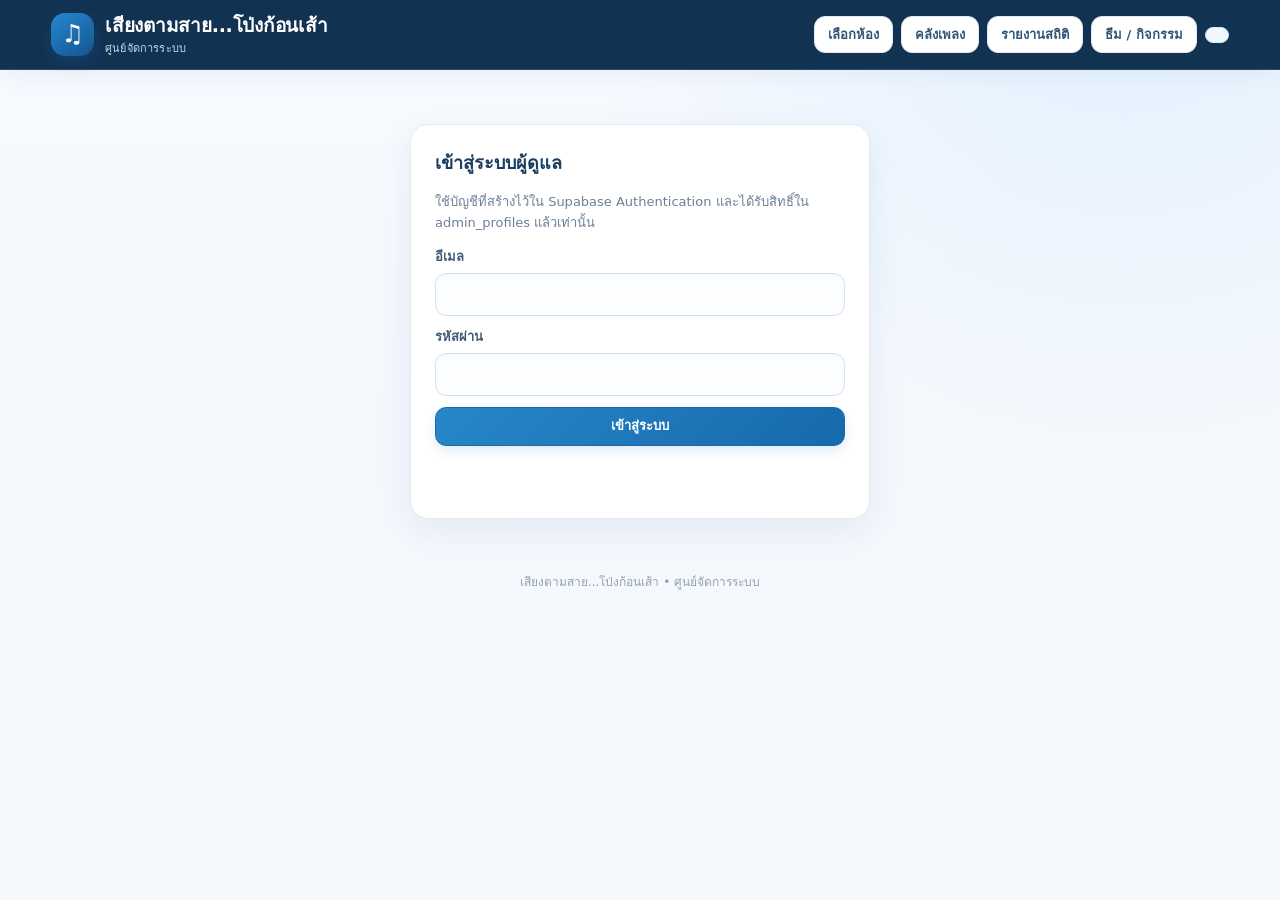
==== admin.html @ f7f3b95b "Add files via upload" ====
<!doctype html>
<html lang="th">
<head>
  <meta charset="utf-8">
  <meta name="viewport" content="width=device-width, initial-scale=1">
  <meta name="referrer" content="strict-origin-when-cross-origin">
  <title>เสียงตามสาย...โป่งก้อนเส้า | ผู้ดูแลระบบ</title>
  <style>
    :root{color-scheme:light;font-family:system-ui,-apple-system,"Segoe UI",sans-serif;background:#f3f6fb;color:#182437}
    *{box-sizing:border-box}body{margin:0;background:#f3f6fb}header{background:#12243b;color:#fff;padding:18px max(4vw,18px);display:flex;justify-content:space-between;align-items:center;gap:12px;flex-wrap:wrap}h1{font-size:23px;margin:0}main{width:min(1180px,94vw);margin:24px auto 60px}.panel{background:white;border:1px solid #e0e7f0;border-radius:14px;padding:20px;margin:0 0 18px;box-shadow:0 6px 20px #1b31500b}.panel h2{margin:0 0 16px;font-size:19px}.muted{color:#68788e;font-size:13px}.status{min-height:24px;color:#1e598d}.grid{display:grid;grid-template-columns:repeat(4,minmax(0,1fr));gap:12px}.stat{background:#f5f8fc;border:1px solid #e5ebf3;border-radius:12px;padding:15px}.stat span{display:block;color:#66768b;font-size:13px}.stat strong{display:block;font-size:27px;margin-top:4px;font-variant-numeric:tabular-nums}.two{display:grid;grid-template-columns:1fr 1fr;gap:18px}.field{display:block;margin:12px 0;color:#46566b;font-size:14px}.field input[type=email],.field input[type=password],.field input[type=number],.field input[type=text]{display:block;width:100%;margin-top:6px;padding:11px 12px;border:1px solid #ccd6e3;border-radius:8px;font:inherit;color:#182437;background:white}.checks{display:grid;grid-template-columns:1fr 1fr;gap:12px}.check{display:flex;gap:9px;align-items:center;padding:11px;background:#f7f9fc;border-radius:8px;font-size:14px}.check input{width:17px;height:17px}.actions{display:flex;gap:8px;flex-wrap:wrap;margin-top:14px}button{border:0;border-radius:8px;padding:10px 14px;font:600 14px system-ui;cursor:pointer;background:#1d568d;color:white}button.secondary{background:#e8eef6;color:#27425f}button.danger{background:#a93442;color:white}button:disabled{opacity:.5;cursor:not-allowed}.list{display:grid;gap:9px}.item{display:flex;align-items:center;justify-content:space-between;gap:12px;padding:12px;border:1px solid #e6ebf2;border-radius:10px}.item-main{min-width:0;flex:1}.item-title{font-weight:650;overflow-wrap:anywhere}.item-meta{font-size:12px;color:#718198;margin-top:3px;overflow-wrap:anywhere}.tag{display:inline-block;padding:3px 8px;border-radius:20px;background:#eaf1f9;color:#315a84;font-size:11px;margin-right:5px}.empty{padding:18px;text-align:center;color:#718198;border:1px dashed #d4deea;border-radius:10px}.scroll{max-height:430px;overflow:auto}.table{width:100%;border-collapse:collapse;font-size:13px}.table th,.table td{text-align:left;border-bottom:1px solid #edf0f4;padding:9px 8px;vertical-align:top}.table th{color:#64758b;background:#f8fafc;position:sticky;top:0}.hidden{display:none!important}.error{color:#b42332}.success{color:#157347}.login{max-width:440px;margin:8vh auto}.section-head{display:flex;justify-content:space-between;align-items:center;gap:12px;flex-wrap:wrap}.small-btn{padding:7px 10px;font-size:12px}.footer{color:#8390a2;text-align:center;font-size:12px;margin:26px 0}
    @media(max-width:780px){.grid{grid-template-columns:repeat(2,minmax(0,1fr))}.two{grid-template-columns:1fr}.checks{grid-template-columns:1fr}.panel{padding:15px}.item{align-items:flex-start}}
  </style>
  <link rel="stylesheet" href="assets/modern-blue.css">
</head>
<body>
    <header class="site-header">
    <a class="brand-lockup" href="./index.html?room=one" aria-label="เสียงตามสาย โป่งก้อนเส้า">
      <span class="brand-mark" aria-hidden="true">♫</span>
      <span class="brand-copy"><strong>เสียงตามสาย...โป่งก้อนเส้า</strong><small>ศูนย์จัดการระบบ</small></span>
    </a>
    <nav class="header-nav" aria-label="เมนูผู้ดูแล">
      <a href="./rooms.html" class="nav-link">เลือกห้อง</a>
      <a href="./library.html?room=one" class="nav-link">คลังเพลง</a>
      <a href="./analytics.html?room=one" class="nav-link">รายงานสถิติ</a>
      <a href="#appearance-panel" class="nav-link">ธีม / กิจกรรม</a>
      <span id="role-label" class="connection-pill"></span>
      <button id="refresh-btn" class="secondary hidden">รีเฟรชข้อมูล</button>
      <button id="logout-btn" class="secondary hidden">ออกจากระบบ</button>
    </nav>
  </header>
  <main class="page-main">
    <section id="login-panel" class="panel login">
      <h2>เข้าสู่ระบบผู้ดูแล</h2>
      <p class="muted">ใช้บัญชีที่สร้างไว้ใน Supabase Authentication และได้รับสิทธิ์ใน admin_profiles แล้วเท่านั้น</p>
      <form id="login-form">
        <label class="field">อีเมล<input id="email" type="email" autocomplete="username" required></label>
        <label class="field">รหัสผ่าน<input id="password" type="password" autocomplete="current-password" required></label>
        <button id="login-btn" type="submit" style="width:100%">เข้าสู่ระบบ</button>
      </form>
      <p id="login-status" class="status" role="status"></p>
    </section>

    <section id="admin-panel" class="hidden">
      <section class="panel">
        <div class="section-head"><h2>ภาพรวม</h2><span id="player-state" class="tag">กำลังอ่านสถานะ Player…</span></div>
        <div class="grid" id="stats-grid">
          <div class="stat"><span>เพลงรอเล่น</span><strong id="stat-waiting">—</strong></div>
          <div class="stat"><span>กำลังเล่น</span><strong id="stat-playing">—</strong></div>
          <div class="stat"><span>เล่นแล้ว</span><strong id="stat-played">—</strong></div>
          <div class="stat"><span>Session ที่ยังใช้งาน</span><strong id="stat-sessions">—</strong></div>
          <div class="stat"><span>เพิ่มเพลงวันนี้</span><strong id="stat-today">—</strong></div>
          <div class="stat"><span>ข้ามเพลง</span><strong id="stat-skipped">—</strong></div>
          <div class="stat"><span>นำออกจากคิว</span><strong id="stat-removed">—</strong></div>
          <div class="stat"><span>เล่นไม่สำเร็จ</span><strong id="stat-errors">—</strong></div>
        </div>
      </section>

      <section class="panel" id="rooms-panel">
        <div class="section-head"><div><h2 style="margin-bottom:4px">จัดการหลายห้องเพลง</h2><p class="muted" style="margin:0">เลือกห้องที่ต้องการจัดการ หรือสร้างห้องใหม่ ห้องหลัก one จะคงไว้เพื่อรองรับระบบเดิม</p></div><span class="tag" id="current-room-label">ห้อง: one</span></div>
        <div class="two" style="margin-top:14px">
          <div>
            <label class="field">เลือกห้องที่ต้องการจัดการ<select id="active-room-select" style="display:block;width:100%;margin-top:6px;padding:11px;border:1px solid #ccd6e3;border-radius:8px;background:#fff;font:inherit;color:#182437"></select></label>
            <button type="button" class="secondary" id="open-room-btn">เปิดหน้าจัดการห้องนี้</button>
          </div>
          <form id="room-create-form">
            <label class="field">ชื่อห้องเพลง<input id="new-room-name" type="text" maxlength="80" required placeholder="เช่น ห้องเพลงงานกีฬาสี"></label>
            <label class="field">Room Slug (อังกฤษ ตัวเลข และ -)<input id="new-room-slug" type="text" maxlength="40" pattern="[a-z0-9][a-z0-9-]{1,38}[a-z0-9]" required placeholder="เช่น sports-day"></label>
            <button id="create-room-btn" type="submit">สร้างห้องเพลง</button>
            <p class="muted">Room Slug ใช้ใน URL และควรไม่ซ้ำกัน สร้างได้สูงสุด 50 ห้อง</p>
          </form>
        </div>
        <h3 style="font-size:15px;margin:18px 0 8px">รายการห้องเพลง</h3>
        <div id="rooms-list" class="list"><div class="empty">กำลังโหลดรายการห้อง…</div></div>
      </section>

      <section class="panel">
        <h2>ตั้งค่ารหัสผ่านผู้ดูแล</h2>
        <form id="password-form" class="two">
          <label class="field">รหัสผ่านใหม่ (อย่างน้อย 8 ตัวอักษร)<input id="new-password" type="password" minlength="8" autocomplete="new-password" required></label>
          <label class="field">ยืนยันรหัสผ่านใหม่<input id="confirm-password" type="password" minlength="8" autocomplete="new-password" required></label>
          <div><button type="submit" id="password-btn">บันทึกรหัสผ่าน</button><p id="password-status" class="status" role="status"></p></div>
        </form>
      </section>

      <section class="panel" id="settings-panel">
        <h2>ตั้งค่าห้องเพลง</h2>
        <form id="settings-form">
          <div class="two">
            <label class="field">จำนวนเพลงรอเล่นสูงสุด (5–500)<input id="max-queue" type="number" min="5" max="500" required></label>
            <label class="field">จำนวนเพลงต่อ Session (1–20)<input id="max-per-user" type="number" min="1" max="20" required></label>
          </div>
          <div class="checks">
            <label class="check"><input id="accept-requests" type="checkbox"> เปิดรับคำขอเพลง</label>
            <label class="check"><input id="vote-enabled" type="checkbox"> เปิดให้โหวตเพลง</label>
            <label class="check"><input id="allow-unvote" type="checkbox"> อนุญาตให้ยกเลิกโหวต</label>
          </div>
          <div class="actions"><button type="submit" id="save-settings">บันทึกการตั้งค่า</button></div>
        </form>
        <p class="muted">การปิดรับคำขอจะป้องกันทั้ง Session ใหม่และการเพิ่มเพลงจาก Session เดิม ส่วนการปิดโหวตจะป้องกันการโหวตและการยกเลิกโหวต</p>
      </section>

      <section class="panel" id="appearance-panel">
        <h2>รูปแบบห้องเพลงและกิจกรรม</h2>
        <p class="muted">เลือกธีมและรูปแบบกิจกรรม พร้อมตั้งชื่อกิจกรรมและข้อความต้อนรับที่จะแสดงบนหน้าห้องเพลง คลังเพลง และ Player</p>
        <form id="appearance-form">
          <div class="two">
            <label class="field">รูปแบบกิจกรรม
              <select id="appearance-mode">
                <option value="STANDARD">ห้องเพลงทั่วไป</option>
                <option value="SCHOOL">กิจกรรมโรงเรียน</option>
                <option value="PARTY">งานเลี้ยง / ปาร์ตี้</option>
                <option value="CELEBRATION">งานเฉลิมฉลอง</option>
              </select>
            </label>
            <label class="field">ธีมสี
              <select id="appearance-theme">
                <option value="BLUE">น้ำเงินคลาสสิก</option>
                <option value="VIOLET">ม่วง</option>
                <option value="ROSE">ชมพู</option>
                <option value="GREEN">เขียว</option>
              </select>
            </label>
          </div>
          <label class="field">ชื่อกิจกรรม (ไม่บังคับ)<input id="event-name" type="text" maxlength="60" placeholder="เช่น งานเลี้ยงปีใหม่ 2569"></label>
          <label class="field">หัวข้อข้อความต้อนรับ<input id="welcome-title" type="text" maxlength="60" placeholder="เช่น ยินดีต้อนรับสู่ห้องเพลง"></label>
          <label class="field">ข้อความต้อนรับ / ประกาศ<textarea id="welcome-message" maxlength="180" rows="3" style="display:block;width:100%;margin-top:6px;padding:11px 12px;border:1px solid #ccd6e3;border-radius:8px;font:inherit;color:#182437;background:white;resize:vertical" placeholder="พิมพ์ข้อความที่ต้องการให้ทุกคนเห็น (ไม่เกิน 180 ตัวอักษร)"></textarea></label>
          <div class="checks">
            <label class="check"><input id="appearance-enabled" type="checkbox"> เปิดใช้ธีมกิจกรรม</label>
            <label class="check"><input id="banner-enabled" type="checkbox"> แสดงแถบข้อความต้อนรับ</label>
          </div>
          <div class="actions"><button type="submit" id="save-appearance">บันทึกรูปแบบห้องเพลง</button></div>
        </form>
        <p class="muted">การเปลี่ยนแปลงจะมีผลกับหน้าสาธารณะหลังรีเฟรชหน้าเว็บ ไม่มีการเปลี่ยนคิวเพลงหรือสถานะ Player</p>
      </section>

      <section class="panel">
        <div class="section-head"><h2>จัดการคิวเพลง</h2><button id="clear-queue" class="danger small-btn">นำเพลงรอทั้งหมดออก</button></div>
        <div id="queue-list" class="list"><div class="empty">กำลังโหลดคิว…</div></div>
      </section>

      <section class="panel hidden" id="room-playlist-panel">
        <h2>จัดการเพลงประจำห้อง</h2>
        <p class="muted">เพิ่มเพลงจาก YouTube URL หรือ Video ID เพลงในรายการนี้จะแสดงให้ผู้ใช้ทุกคนเห็นในหน้าคลังเพลง แต่จะไม่ถูกเพิ่มเข้าคิวหรือเล่นเองอัตโนมัติ</p>
        <form id="room-playlist-form" class="two">
          <label class="field">YouTube URL หรือ Video ID<input id="room-video-input" type="text" maxlength="300" placeholder="https://www.youtube.com/watch?v=xxxxxxxxxxx หรือ Video ID" required></label>
          <div style="align-self:end;margin-bottom:12px"><button id="room-playlist-add" type="submit">เพิ่มเพลงประจำห้อง</button></div>
        </form>
        <div id="room-playlist-list" class="list"><div class="empty">กำลังโหลดรายการ…</div></div>
      </section>

      <div class="two">
        <section class="panel" id="sessions-panel">
          <h2>Session ผู้ใช้งานล่าสุด</h2>
          <div id="sessions-list" class="list scroll"><div class="empty">กำลังโหลด…</div></div>
        </section>
        <section class="panel">
          <h2>ประวัติการเล่นล่าสุด</h2>
          <div id="history-list" class="list scroll"><div class="empty">กำลังโหลด…</div></div>
        </section>
      </div>
      <section class="panel" id="logs-panel">
        <h2>บันทึกการจัดการระบบ</h2>
        <div id="logs-list" class="list scroll"><div class="empty">กำลังโหลด…</div></div>
      </section>
      <p id="admin-status" class="status" role="status"></p>
    </section>
    <p class="footer">เสียงตามสาย...โป่งก้อนเส้า • ศูนย์จัดการระบบ</p>
  </main>

  <script type="module">
    import { createClient } from "https://esm.sh/@supabase/supabase-js@2";
    import { SUPABASE_URL, SUPABASE_PUBLISHABLE_KEY } from "./assets/config.js";

    const $ = (id) => document.getElementById(id);
    const ROOM_SLUG = (new URLSearchParams(location.search).get("room") || "one").trim().toLowerCase();
    const ready = SUPABASE_URL.startsWith("https://") && !SUPABASE_URL.includes("YOUR_PROJECT_REF") && SUPABASE_PUBLISHABLE_KEY.startsWith("sb_publishable_");
    const client = ready ? createClient(SUPABASE_URL, SUPABASE_PUBLISHABLE_KEY) : null;
    let currentRole = "";

    const esc = (value) => String(value ?? "").replace(/[&<>"']/g, ch => ({"&":"&amp;","<":"&lt;",">":"&gt;",'"':"&quot;","'":"&#39;"}[ch]));
    const dateText = (value) => value ? new Date(value).toLocaleString("th-TH", { dateStyle:"medium", timeStyle:"short" }) : "—";
    const say = (message, ok = false) => { $("admin-status").textContent = message || ""; $("admin-status").className = `status ${ok ? "success" : ""}`; };

    async function api(action, data = {}) {
      const { data: { session } } = await client.auth.getSession();
      if (!session?.access_token) throw new Error("เซสชันหมดอายุ กรุณาเข้าสู่ระบบใหม่");
      const response = await fetch(`${SUPABASE_URL}/functions/v1/music-api`, {
        method: "POST",
        headers: {
          "Content-Type": "application/json",
          "apikey": SUPABASE_PUBLISHABLE_KEY,
          "Authorization": `Bearer ${session.access_token}`,
        },
        body: JSON.stringify({ action, room_slug: ROOM_SLUG, ...data }),
      });
      const result = await response.json();
      if (!response.ok || !result.ok) throw new Error(result.error || `HTTP ${response.status}`);
      return result;
    }

    function showAdmin(role) {
      currentRole = role;
      $("login-panel").classList.add("hidden");
      $("admin-panel").classList.remove("hidden");
      $("logout-btn").classList.remove("hidden");
      $("refresh-btn").classList.remove("hidden");
      $("role-label").textContent = role === "ADMIN" ? "สิทธิ์ ADMIN" : "สิทธิ์ MODERATOR";
      for (const id of ["settings-panel", "sessions-panel", "logs-panel", "room-playlist-panel", "appearance-panel"]) {
        $(id).classList.toggle("hidden", role !== "ADMIN");
      }
    }

    function pageUrl(file, slug = ROOM_SLUG) { return `./${file}?room=${encodeURIComponent(slug)}`; }

    async function loadRooms() {
      const result = await api("adminListRooms");
      const select = $("active-room-select");
      select.replaceChildren();
      const list = $("rooms-list"); list.replaceChildren();
      for (const room of result.rooms || []) {
        const option = document.createElement("option"); option.value = room.slug;
        option.textContent = `${room.name} (${room.slug})${room.enabled ? "" : " — ปิดใช้งาน"}`;
        select.append(option);

        const row = document.createElement("div"); row.className = "item";
        const main = document.createElement("div"); main.className = "item-main";
        const title = document.createElement("div"); title.className = "item-title"; title.textContent = room.name;
        const meta = document.createElement("div"); meta.className = "item-meta"; meta.textContent = `/${room.slug} · ${room.enabled ? "เปิดใช้งาน" : "ปิดใช้งาน"}`;
        main.append(title, meta);
        const controls = document.createElement("div"); controls.className = "actions";
        const open = document.createElement("button"); open.className = "secondary small-btn"; open.textContent = "จัดการห้อง";
        open.addEventListener("click", () => location.href = pageUrl("admin.html", room.slug));
        controls.append(open);
        if (currentRole === "ADMIN" && room.slug !== "one") {
          const toggle = document.createElement("button"); toggle.className = room.enabled ? "danger small-btn" : "small-btn";
          toggle.textContent = room.enabled ? "ปิดห้อง" : "เปิดห้อง";
          toggle.addEventListener("click", async () => {
            toggle.disabled = true;
            try {
              await api("adminUpdateRoom", { room_id: room.id, enabled: !room.enabled });
              await loadRooms(); say(`ปรับสถานะห้อง ${room.name} แล้ว`, true);
            } catch (error) { say(error.message); toggle.disabled = false; }
          });
          controls.append(toggle);
        }
        row.append(main, controls); list.append(row);
      }
      select.value = ROOM_SLUG;
      if (!result.rooms?.length) list.innerHTML = '<div class="empty">ยังไม่มีห้องเพลง</div>';
      $("current-room-label").textContent = `กำลังจัดการ: ${result.rooms?.find(r => r.slug === ROOM_SLUG)?.name || ROOM_SLUG}`;
      $("room-create-form").classList.toggle("hidden", currentRole !== "ADMIN");
    }

    $("open-room-btn").addEventListener("click", () => {
      location.href = pageUrl("admin.html", $("active-room-select").value || "one");
    });
    $("room-create-form").addEventListener("submit", async (event) => {
      event.preventDefault();
      const button = $("create-room-btn"); button.disabled = true;
      try {
        const result = await api("adminCreateRoom", { name: $("new-room-name").value.trim(), slug: $("new-room-slug").value.trim().toLowerCase() });
        say(`สร้างห้อง ${result.room.name} สำเร็จ กำลังเปิดห้องใหม่…`, true);
        location.href = pageUrl("admin.html", result.room.slug);
      } catch (error) { say(error.message); button.disabled = false; }
    });

    async function loadAll() {
      say("กำลังโหลดข้อมูลผู้ดูแล…");
      try {
        const [overview, queue, history] = await Promise.all([
          api("adminOverview"), api("adminGetQueue"), api("adminGetHistory"),
        ]);
        showAdmin(overview.role);
        await loadRooms();
        const s = overview.stats;
        $("stat-waiting").textContent = s.waiting;
        $("stat-playing").textContent = s.playing;
        $("stat-played").textContent = s.played;
        $("stat-sessions").textContent = s.active_sessions;
        $("stat-today").textContent = s.today;
        $("stat-skipped").textContent = s.skipped;
        $("stat-removed").textContent = s.removed;
        $("stat-errors").textContent = s.errors;
        $("player-state").textContent = `Player: ${overview.player?.status || "ไม่ทราบสถานะ"}`;
        renderSettings(overview.settings || {});
        renderAppearance(overview.settings?.room_appearance || {});
        renderQueue(queue.songs || []);
        renderHistory(history.history || []);
        if (overview.role === "ADMIN") {
          const [sessions, logs] = await Promise.all([api("adminGetSessions"), api("adminGetLogs")]);
          renderSessions(sessions.sessions || []);
          renderLogs(logs.logs || []);
          await loadRoomPlaylist();
        }
        say(`อัปเดตข้อมูลแล้ว • ${dateText(new Date().toISOString())}`, true);
      } catch (error) {
        say(error.message);
        if (String(error.message).includes("ไม่มีสิทธิ์") || String(error.message).includes("เซสชันผู้ดูแล")) {
          $("login-status").textContent = error.message;
          $("login-status").className = "status error";
          $("admin-panel").classList.add("hidden");
          $("login-panel").classList.remove("hidden");
        }
      }
    }

    async function loadRoomPlaylist() {
      const result = await api("adminGetRoomPlaylist");
      const root = $("room-playlist-list"); root.replaceChildren();
      if (!(result.songs || []).length) {
        const empty = document.createElement("div"); empty.className = "empty"; empty.textContent = "ยังไม่มีเพลงประจำห้อง"; root.append(empty); return;
      }
      for (const song of result.songs) {
        const row = document.createElement("div"); row.className = "item";
        const main = document.createElement("div"); main.className = "item-main";
        const title = document.createElement("div"); title.className = "item-title"; title.textContent = song.title;
        const meta = document.createElement("div"); meta.className = "item-meta"; meta.textContent = `${song.channel_title || ""} • ${song.video_id}`;
        main.append(title, meta);
        const button = document.createElement("button"); button.className = "danger small-btn"; button.textContent = "นำออก"; button.dataset.removeRoomTrack = song.id;
        row.append(main, button); root.append(row);
      }
    }

    function renderSettings(s) {
      $("max-queue").value = Number(s.max_queue ?? 100);
      $("max-per-user").value = Number(s.max_song_per_user ?? 5);
      $("accept-requests").checked = s.accept_requests !== false;
      $("vote-enabled").checked = s.vote_enabled !== false;
      $("allow-unvote").checked = s.allow_unvote !== false;
    }

    function renderAppearance(a) {
      $("appearance-mode").value = ["STANDARD", "SCHOOL", "PARTY", "CELEBRATION"].includes(a.mode) ? a.mode : "STANDARD";
      $("appearance-theme").value = ["BLUE", "VIOLET", "ROSE", "GREEN"].includes(a.theme) ? a.theme : "BLUE";
      $("event-name").value = a.event_name || "";
      $("welcome-title").value = a.welcome_title || "";
      $("welcome-message").value = a.welcome_message || "";
      $("appearance-enabled").checked = a.enabled !== false;
      $("banner-enabled").checked = a.show_banner !== false;
    }

    function renderQueue(songs) {
      const root = $("queue-list"); root.replaceChildren();
      if (!songs.length) { root.innerHTML = '<div class="empty">ไม่มีเพลงที่กำลังเล่นหรือรอเล่น</div>'; return; }
      for (const song of songs) {
        const row = document.createElement("div"); row.className = "item";
        const status = song.status === "PLAYING" ? "กำลังเล่น" : "รอเล่น";
        row.innerHTML = `<div class="item-main"><div class="item-title">${esc(song.title)}</div><div class="item-meta"><span class="tag">${status}</span> ${song.vote_count} คะแนน • ผู้ส่ง ${esc(song.submitted_by)} • ${dateText(song.submitted_at)}${song.recipient ? ` • ถึง ${esc(song.recipient)}` : ""}${song.message ? `<br>${esc(song.message)}` : ""}</div></div>`;
        if (song.status === "WAITING") {
          const btn = document.createElement("button"); btn.className = "danger small-btn"; btn.textContent = "นำออก"; btn.dataset.removeSong = song.id;
          row.append(btn);
        }
        root.append(row);
      }
    }

    function renderSessions(sessions) {
      const root = $("sessions-list"); root.replaceChildren();
      if (!sessions.length) { root.innerHTML = '<div class="empty">ไม่มี Session</div>'; return; }
      for (const session of sessions) {
        const active = !session.revoked_at && new Date(session.expires_at).getTime() > Date.now();
        const row = document.createElement("div"); row.className = "item";
        row.innerHTML = `<div class="item-main"><div class="item-title">${esc(session.display_name)} <span class="tag">${active ? "ใช้งานได้" : "หมดอายุ/ถูกเพิกถอน"}</span></div><div class="item-meta">เริ่ม ${dateText(session.created_at)} • ใช้ล่าสุด ${dateText(session.last_seen_at)}</div></div>`;
        if (active) { const btn = document.createElement("button"); btn.className = "danger small-btn"; btn.textContent = "เพิกถอน"; btn.dataset.revokeSession = session.id; row.append(btn); }
        root.append(row);
      }
    }

    function renderHistory(history) {
      const root = $("history-list"); root.replaceChildren();
      if (!history.length) { root.innerHTML = '<div class="empty">ยังไม่มีประวัติการเล่น</div>'; return; }
      for (const entry of history) {
        const song = entry.songs || {};
        const row = document.createElement("div"); row.className = "item";
        row.innerHTML = `<div class="item-main"><div class="item-title">${esc(song.title || "ไม่พบชื่อเพลง")}</div><div class="item-meta">${esc(song.submitted_by || "-")} • ${entry.final_vote_count} คะแนน • ${esc(entry.end_reason || "-")}<br>${dateText(entry.played_at)}</div></div>`;
        root.append(row);
      }
    }

    function renderLogs(logs) {
      const root = $("logs-list"); root.replaceChildren();
      if (!logs.length) { root.innerHTML = '<div class="empty">ยังไม่มีบันทึกการจัดการ</div>'; return; }
      for (const log of logs) {
        const row = document.createElement("div"); row.className = "item";
        row.innerHTML = `<div class="item-main"><div class="item-title">${esc(log.action)}</div><div class="item-meta">${esc(log.actor_type)} • ${dateText(log.created_at)} • ${esc(log.reference_id || "-")}</div></div>`;
        root.append(row);
      }
    }

    $("login-form").addEventListener("submit", async (event) => {
      event.preventDefault();
      const button = $("login-btn"); button.disabled = true;
      $("login-status").textContent = "กำลังเข้าสู่ระบบ…";
      try {
        const { error } = await client.auth.signInWithPassword({ email: $("email").value.trim(), password: $("password").value });
        if (error) throw error;
        await loadAll();
      } catch (error) {
        $("login-status").textContent = error.message;
        $("login-status").className = "status error";
      } finally { button.disabled = false; }
    });

    $("settings-form").addEventListener("submit", async (event) => {
      event.preventDefault();
      const button = $("save-settings"); button.disabled = true;
      try {
        await api("adminSaveSettings", { settings: {
          max_queue: Number($("max-queue").value), max_song_per_user: Number($("max-per-user").value),
          accept_requests: $("accept-requests").checked, vote_enabled: $("vote-enabled").checked,
          allow_unvote: $("allow-unvote").checked,
        }});
        say("บันทึกการตั้งค่าเรียบร้อย", true);
        await loadAll();
      } catch (error) { say(error.message); }
      finally { button.disabled = false; }
    });

    $("appearance-form").addEventListener("submit", async (event) => {
      event.preventDefault();
      const button = $("save-appearance"); button.disabled = true;
      try {
        const result = await api("adminSaveAppearance", { appearance: {
          enabled: $("appearance-enabled").checked,
          show_banner: $("banner-enabled").checked,
          mode: $("appearance-mode").value,
          theme: $("appearance-theme").value,
          event_name: $("event-name").value,
          welcome_title: $("welcome-title").value,
          welcome_message: $("welcome-message").value,
        }});
        renderAppearance(result.appearance || {});
        say("บันทึกรูปแบบห้องเพลงเรียบร้อย", true);
        if (typeof window.refreshRoomTheme === "function") await window.refreshRoomTheme();
      } catch (error) { say(error.message); }
      finally { button.disabled = false; }
    });

    $("password-form").addEventListener("submit", async (event) => {
      event.preventDefault();
      const password = $("new-password").value;
      if (password.length < 8 || password !== $("confirm-password").value) {
        $("password-status").textContent = password.length < 8 ? "รหัสผ่านต้องมีอย่างน้อย 8 ตัวอักษร" : "รหัสผ่านทั้งสองช่องไม่ตรงกัน";
        $("password-status").className = "status error";
        return;
      }
      const button = $("password-btn"); button.disabled = true;
      try {
        const { error } = await client.auth.updateUser({ password });
        if (error) throw error;
        $("password-form").reset();
        $("password-status").textContent = "เปลี่ยนรหัสผ่านเรียบร้อย";
        $("password-status").className = "status success";
      } catch (error) {
        $("password-status").textContent = error.message;
        $("password-status").className = "status error";
      } finally { button.disabled = false; }
    });

    $("queue-list").addEventListener("click", async (event) => {
      const button = event.target.closest("button[data-remove-song]"); if (!button) return;
      if (!confirm("ยืนยันนำเพลงนี้ออกจากคิวหรือไม่?")) return;
      button.disabled = true;
      try { await api("adminRemoveSong", { song_id: button.dataset.removeSong }); say("นำเพลงออกจากคิวแล้ว", true); await loadAll(); }
      catch (error) { say(error.message); button.disabled = false; }
    });

    $("clear-queue").addEventListener("click", async () => {
      if (!confirm("ยืนยันนำเพลงที่รอเล่นทั้งหมดออกจากคิว? เพลงที่กำลังเล่นจะไม่ถูกกระทบ")) return;
      const button = $("clear-queue"); button.disabled = true;
      try { const result = await api("adminClearQueue"); say(`นำเพลงออกจากคิว ${result.removed_count} รายการ`, true); await loadAll(); }
      catch (error) { say(error.message); }
      finally { button.disabled = false; }
    });

    $("sessions-list").addEventListener("click", async (event) => {
      const button = event.target.closest("button[data-revoke-session]"); if (!button) return;
      if (!confirm("ยืนยันเพิกถอน Session นี้? ผู้ใช้นั้นจะต้องเริ่มใช้งานใหม่")) return;
      button.disabled = true;
      try { await api("adminRevokeSession", { session_id: button.dataset.revokeSession }); say("เพิกถอน Session แล้ว", true); await loadAll(); }
      catch (error) { say(error.message); button.disabled = false; }
    });

    $("room-playlist-form").addEventListener("submit", async (event) => {
      event.preventDefault();
      const button = $("room-playlist-add"); button.disabled = true;
      try {
        await api("adminRoomPlaylistAdd", { video_id: $("room-video-input").value.trim() });
        $("room-video-input").value = "";
        await loadRoomPlaylist();
        say("เพิ่มเพลงประจำห้องแล้ว", true);
      } catch (error) { say(error.message); }
      finally { button.disabled = false; }
    });

    $("room-playlist-list").addEventListener("click", async (event) => {
      const button = event.target.closest("button[data-remove-room-track]"); if (!button) return;
      if (!confirm("ยืนยันนำเพลงนี้ออกจากเพลงประจำห้อง?")) return;
      button.disabled = true;
      try {
        await api("adminRoomPlaylistRemove", { playlist_song_id: button.dataset.removeRoomTrack });
        await loadRoomPlaylist(); say("นำเพลงออกจากเพลงประจำห้องแล้ว", true);
      } catch (error) { say(error.message); button.disabled = false; }
    });

    $("refresh-btn").addEventListener("click", loadAll);
    $("logout-btn").addEventListener("click", async () => { await client.auth.signOut(); currentRole = ""; $("admin-panel").classList.add("hidden"); $("login-panel").classList.remove("hidden"); $("logout-btn").classList.add("hidden"); $("refresh-btn").classList.add("hidden"); $("role-label").textContent = ""; });

    if (!ready) {
      $("login-btn").disabled = true;
      $("login-status").textContent = "กรุณาตั้งค่า assets/config.js ด้วย Supabase URL และ Publishable Key จาก Phase 2";
      $("login-status").className = "status error";
    } else {
      const { data: { session } } = await client.auth.getSession();
      if (session) await loadAll();
    }
  </script>
  <script type="module">const room=(new URLSearchParams(location.search).get("room")||"one");for(const a of document.querySelectorAll('a[href*="?room=one"]'))a.href=a.href.replace(/room=one$/,`room=${encodeURIComponent(room)}`);</script>
  <script type="module" src="./assets/room-theme.js"></script>
</body>
</html>
---- assets/modern-blue.css ----
/* Modern Blue visual system — เสียงตามสาย...โป่งก้อนเส้า */
:root {
  color-scheme: light;
  --mb-ink: #18324f;
  --mb-muted: #6c8098;
  --mb-blue: #1769aa;
  --mb-blue-strong: #14558d;
  --mb-blue-soft: #eaf4ff;
  --mb-line: #e0eaf5;
  --mb-surface: #ffffff;
  --mb-page: #f4f8fd;
  --mb-shadow: 0 12px 34px rgba(29, 74, 120, .08);
  font-family: "Noto Sans Thai", "Leelawadee UI", Tahoma, system-ui, sans-serif;
  color: var(--mb-ink);
  background: var(--mb-page);
}
* { box-sizing: border-box; }
html { scroll-behavior: smooth; }
body {
  margin: 0;
  min-height: 100vh;
  color: var(--mb-ink);
  background:
    radial-gradient(ellipse at 88% 0%, rgba(183, 220, 255, .30), transparent 34rem),
    linear-gradient(180deg, #f7faff 0%, var(--mb-page) 48%, #f6f9fd 100%);
  font-family: "Noto Sans Thai", "Leelawadee UI", Tahoma, system-ui, sans-serif;
  line-height: 1.55;
}
body > header {
  position: sticky;
  top: 0;
  z-index: 50;
  display: flex;
  align-items: center;
  justify-content: space-between;
  gap: 18px;
  flex-wrap: wrap;
  padding: 13px max(4vw, 18px);
  color: #ffffff;
  background: #123252;
  border-bottom: 1px solid rgba(255,255,255,.12);
  box-shadow: 0 5px 22px rgba(25,65,108,.055);
  backdrop-filter: blur(14px);
}
.brand-lockup {
  display: inline-flex;
  align-items: center;
  gap: 11px;
  min-width: 0;
  color: var(--mb-ink);
  text-decoration: none;
}
.brand-mark {
  display: grid;
  place-items: center;
  width: 43px;
  height: 43px;
  flex: 0 0 43px;
  border-radius: 14px;
  color: #fff;
  font-size: 25px;
  font-weight: 800;
  background: linear-gradient(145deg, #2588d1 0%, #14558d 100%);
  box-shadow: 0 7px 16px rgba(23,105,170,.24);
}
.brand-copy { display: flex; flex-direction: column; min-width: 0; line-height: 1.25; }
.brand-copy strong { color: #ffffff; font-size: clamp(15px, 2vw, 19px); font-weight: 800; letter-spacing: -.25px; }
.brand-copy small { color: #c7d8e9; font-size: 11px; margin-top: 4px; letter-spacing: .15px; }
.header-nav { display: flex; align-items: center; justify-content: flex-end; gap: 8px; flex-wrap: wrap; }
.header-nav a, .header-nav button, .nav-link {
  display: inline-flex;
  align-items: center;
  justify-content: center;
  min-height: 37px;
  padding: 8px 13px;
  border: 1px solid #e0eaf5;
  border-radius: 11px;
  color: #315575;
  background: #fff;
  text-decoration: none;
  font-family: inherit; font-size: 13px; font-weight: 650; line-height: 1.2;
  transition: background .18s ease, border-color .18s ease, transform .18s ease, box-shadow .18s ease;
  cursor: pointer;
}
.header-nav a:hover, .header-nav button:hover, .nav-link:hover { background: #f1f7fe; border-color: #c9ddf2; transform: translateY(-1px); }
.header-nav .nav-link-primary { background: #1769aa; border-color: #1769aa; color: #fff; box-shadow: 0 5px 13px rgba(23,105,170,.17); }
.header-nav .nav-link-primary:hover { background: #14558d; border-color: #14558d; }
.connection-pill, .pill {
  display: inline-flex;
  align-items: center;
  gap: 6px;
  padding: 7px 11px;
  border: 1px solid #d8e8f7;
  border-radius: 999px;
  background: #f0f7ff;
  color: #426788;
  font-size: 12px;
  font-weight: 650;
}
main, .page-main { width: min(1160px, 92vw); margin: 28px auto 60px; }
.page-intro {
  display: flex;
  align-items: center;
  justify-content: space-between;
  gap: 20px;
  padding: clamp(22px, 4vw, 34px);
  margin: 0 0 20px;
  border: 1px solid #dceafa;
  border-radius: 22px;
  background: linear-gradient(115deg, #eaf4ff 0%, #f8fbff 57%, #fff 100%);
  box-shadow: var(--mb-shadow);
  overflow: hidden;
  position: relative;
}
.page-intro:after { content: ""; position: absolute; right: 11%; top: -74px; width: 220px; height: 220px; border: 1px solid rgba(88,151,207,.17); border-radius: 50%; box-shadow: 0 0 0 28px rgba(88,151,207,.045), 0 0 0 58px rgba(88,151,207,.035); pointer-events: none; }
.page-intro > div { position: relative; z-index: 1; }
.page-intro .eyebrow { margin: 0 0 8px; color: #2778b8; font-size: 11px; font-weight: 800; letter-spacing: 1.3px; }
.page-intro h2 { margin: 0 0 7px; color: #173b62; font-size: clamp(21px, 3.4vw, 30px); font-weight: 800; letter-spacing: -.5px; }
.page-intro p:not(.eyebrow) { margin: 0; color: #607c99; font-size: 14px; }
.intro-note { position: relative; z-index: 1; display: flex; align-items: center; gap: 11px; padding: 12px 16px; border: 1px solid #d9eafa; border-radius: 16px; background: rgba(255,255,255,.75); color: #4277a6; flex: 0 0 auto; }
.intro-note strong { color: #247fc0; font-size: 34px; line-height: 1; }
.intro-note small { font-size: 11px; line-height: 1.5; font-weight: 700; }
.panel, .intro, .room-card, .stat {
  background: var(--mb-surface);
  border: 1px solid var(--mb-line);
  border-radius: 18px;
  box-shadow: var(--mb-shadow);
}
.panel { padding: clamp(17px, 2.4vw, 24px); margin: 0 0 18px; }
.panel h2, .intro h2 { margin: 0 0 14px; color: #1b3e63; font-size: 18px; font-weight: 800; }
.panel h3 { color: #264e75; }
body > header h1 { margin: 0; font-size: 19px; color: inherit; }
p { line-height: 1.65; }
.muted, .song-sub, .item-meta { color: var(--mb-muted); }
.muted { font-size: 13px; }
.status { min-height: 22px; color: #27699e; font-size: 13px; }
.error { color: #b42332; }
.success { color: #157347; }
.footer { color: #91a1b4; text-align: center; font-size: 12px; margin: 30px 0 18px; }
label, .field { color: #405c78; font-size: 13px; font-weight: 650; }
.field { display: block; margin: 11px 0; }
input:not([type=checkbox]):not([type=radio]), select, textarea {
  display: block;
  width: 100%;
  min-height: 43px;
  margin-top: 6px;
  padding: 10px 13px;
  border: 1px solid #d4e1ef;
  border-radius: 11px;
  color: #1b3551;
  background: #fbfdff;
  font-family: inherit; font-size: 14px; font-weight: 400; line-height: 1.45;
  box-shadow: inset 0 1px 2px rgba(26,68,110,.025);
  outline: none;
  transition: border-color .18s ease, box-shadow .18s ease, background .18s ease;
}
input:focus, select:focus, textarea:focus { border-color: #6eaddd; background: #fff; box-shadow: 0 0 0 3px rgba(54,139,205,.13); }
input::placeholder, textarea::placeholder { color: #a0afbf; }
button, .button, .linkbtn {
  display: inline-flex;
  align-items: center;
  justify-content: center;
  gap: 7px;
  min-height: 39px;
  padding: 9px 15px;
  border: 1px solid #1769aa;
  border-radius: 11px;
  color: #fff;
  background: linear-gradient(135deg, #2787c9 0%, #1769aa 100%);
  font-family: inherit; font-size: 13px; font-weight: 700; line-height: 1.25;
  text-decoration: none;
  cursor: pointer;
  box-shadow: 0 5px 12px rgba(23,105,170,.13);
  transition: transform .18s ease, box-shadow .18s ease, filter .18s ease;
}
button:hover, .button:hover, .linkbtn:hover { transform: translateY(-1px); box-shadow: 0 8px 16px rgba(23,105,170,.18); filter: saturate(1.05); }
button:active, .button:active, .linkbtn:active { transform: translateY(0); }
button:disabled { opacity: .48; cursor: not-allowed; transform: none; box-shadow: none; }
button.secondary, .linkbtn.secondary, a.button.secondary, .header-nav button.secondary {
  color: #315a7d;
  background: #edf5fd;
  border-color: #d8e7f5;
  box-shadow: none;
}
button.danger { color: #fff; background: #bd4a58; border-color: #bd4a58; box-shadow: 0 4px 12px rgba(189,74,88,.12); }
.actions, .controls { display: flex; flex-wrap: wrap; align-items: center; gap: 8px; }
.toolbar { display: grid; grid-template-columns: minmax(0,1fr) auto; gap: 12px; align-items: end; }
.two { display: grid; grid-template-columns: repeat(2,minmax(0,1fr)); gap: 18px; }
.grid { display: grid; grid-template-columns: repeat(4,minmax(0,1fr)); gap: 12px; }
.stat { padding: 16px 17px; background: linear-gradient(145deg,#fff,#f7fbff); }
.stat span { display: block; color: #71869d; font-size: 12px; font-weight: 650; }
.stat strong { display: block; margin-top: 4px; color: #1e5e94; font-size: 28px; font-weight: 800; font-variant-numeric: tabular-nums; }
.tag, .pill { border: 1px solid #d9e8f6; background: #edf6ff; color: #38658d; }
.empty { padding: 20px; color: #8294a8; text-align: center; border: 1px dashed #d3e1ef; border-radius: 13px; background: #fbfdff; }
.hidden { display: none !important; }
.list, .track-list { display: grid; gap: 10px; }
.item, .track, .song, .playlist-row, .room-card {
  border: 1px solid #e1ebf5;
  border-radius: 14px;
  background: #fff;
  transition: border-color .18s ease, box-shadow .18s ease, transform .18s ease;
}
.item, .track, .song, .playlist-row { padding: 12px; }
.item:hover, .track:hover, .song:hover, .playlist-row:hover, .room-card:hover { border-color: #c4dcf1; box-shadow: 0 8px 22px rgba(35,88,139,.08); }
.item { display: flex; align-items: center; justify-content: space-between; gap: 12px; }
.item-main, .track-main, .song-info { min-width: 0; flex: 1; }
.item-title, .playlist-name { color: #214567; font-weight: 750; overflow-wrap: anywhere; }
.item-meta, .track-meta { margin-top: 3px; font-size: 12px; overflow-wrap: anywhere; }
.track { display: flex; align-items: center; gap: 12px; min-width: 0; }
.track img, .song img { width: 112px; aspect-ratio: 16/9; object-fit: cover; border-radius: 10px; background: #e9f1f9; flex: none; }
.track-title, .song-title { color: #1d4266; font-size: 14px; font-weight: 750; overflow-wrap: anywhere; }
.track-actions { display: flex; flex-wrap: wrap; gap: 6px; margin-top: 8px; }
.track-actions button, .small-btn { min-height: 32px; padding: 6px 10px; font-size: 12px; }
.song { display: flex; align-items: center; gap: 13px; margin: 10px 0; }
.song .song-info { min-width: 0; flex: 1; }
.song .dedication { margin-top: 5px; color: #71869b; font-size: 12px; line-height: 1.5; }
.vote { display: flex; align-items: center; gap: 8px; flex-wrap: wrap; }
.score { display: inline-flex; align-items: center; padding: 6px 10px; border-radius: 999px; color: #185b92; background: #eaf4ff; border: 1px solid #d8e9f8; font-size: 12px; font-weight: 800; white-space: nowrap; }
.checks { display: grid; grid-template-columns: repeat(2,minmax(0,1fr)); gap: 10px; }
.check { display: flex; align-items: center; gap: 9px; padding: 11px 13px; border: 1px solid #e1ebf5; border-radius: 11px; background: #f8fbff; font-size: 13px; }
.check input { width: 17px; height: 17px; accent-color: var(--mb-blue); }
.table-wrap { overflow: auto; border: 1px solid #e0eaf4; border-radius: 12px; }
.table { width: 100%; border-collapse: collapse; font-size: 13px; background: white; }
.table th, .table td { padding: 11px 12px; border-bottom: 1px solid #edf2f7; text-align: left; vertical-align: top; }
.table th { position: sticky; top: 0; color: #5e7791; background: #f4f8fd; font-weight: 800; }
.table tr:last-child td { border-bottom: 0; }
.num { text-align: right !important; font-variant-numeric: tabular-nums; }
.scroll { max-height: 430px; overflow: auto; }
.login { max-width: 460px; margin: 6vh auto; }
.notice { padding: 12px 14px; border: 1px solid #d9eafa; border-radius: 12px; color: #426888; background: #f1f8ff; font-size: 12px; }
.room-card { padding: 20px; }
.room-card h2 { margin: 0 0 5px; color: #1e4267; font-size: 18px; }
.slug { color: #8194a9; font-size: 12px; margin-bottom: 14px; }
.rooms { display: grid; grid-template-columns: repeat(auto-fit,minmax(250px,1fr)); gap: 14px; }
.intro { padding: 20px; margin-bottom: 18px; }
.room-event-banner { width: min(1160px,92vw) !important; margin: 14px auto 0 !important; border-radius: 15px !important; box-shadow: var(--mb-shadow) !important; }
.player-wrap { background: #061526; border: 5px solid #fff; border-radius: 18px; overflow: hidden; aspect-ratio: 16/9; width: 100%; box-shadow: 0 12px 35px rgba(11,37,64,.14); }
#yt-player { width: 100%; height: 100%; }
.song-title { font-size: 20px; font-weight: 800; margin: 14px 0 5px; }
.song-sub { font-size: 13px; }
.progress-row { display: flex; align-items: center; gap: 12px; margin-top: 14px; color: #6a819a; font-size: 12px; }
progress { flex: 1; height: 9px; accent-color: #2587c8; }
.warning { color: #a66c17; }
.chart-row { display: grid; grid-template-columns: 72px minmax(0,1fr); align-items: center; gap: 12px; margin: 9px 0; color: #71869d; font-size: 12px; }
.bar-area { display: flex; flex-direction: column; gap: 4px; }
.bar { height: 9px; min-width: 2px; border-radius: 999px; }
.bar.requests { background: linear-gradient(90deg,#83c4ef,#2b83c3); }
.bar.plays { background: linear-gradient(90deg,#b7d8f0,#1769aa); }
.chart-legend { display: flex; gap: 15px; flex-wrap: wrap; color: #70859a; font-size: 12px; }
.dot { display: inline-block; width: 8px; height: 8px; border-radius: 50%; margin-right: 5px; }
.dot.req { background: #368dca; } .dot.play { background: #1769aa; }
.room-event-banner h2 { color: inherit; }
[hidden] { display: none !important; }
@media (max-width: 820px) {
  body > header { padding: 11px 4vw; }
  .grid { grid-template-columns: repeat(2,minmax(0,1fr)); }
  .two { grid-template-columns: 1fr; }
  .checks { grid-template-columns: 1fr; }
}
@media (max-width: 600px) {
  body > header { align-items: flex-start; }
  .brand-lockup { width: 100%; }
  .header-nav { width: 100%; justify-content: flex-start; }
  .header-nav a, .header-nav button { min-height: 35px; padding: 7px 10px; font-size: 12px; }
  main, .page-main { width: calc(100% - 24px); max-width: 1160px; margin: 18px auto 42px; }
  .page-intro { align-items: flex-start; padding: 20px; border-radius: 17px; }
  .intro-note { display: none; }
  .panel { padding: 16px; border-radius: 15px; }
  .toolbar { grid-template-columns: 1fr; }
  .track, .song { align-items: flex-start; flex-wrap: wrap; }
  .track img, .song img { width: 92px; }
  .track-main, .song-info { min-width: calc(100% - 108px); }
  .vote { width: 100%; }
  .actions { gap: 7px; }
  .grid { gap: 9px; }
  .stat { padding: 13px; }
  .stat strong { font-size: 24px; }
  .item { align-items: flex-start; flex-wrap: wrap; }
}
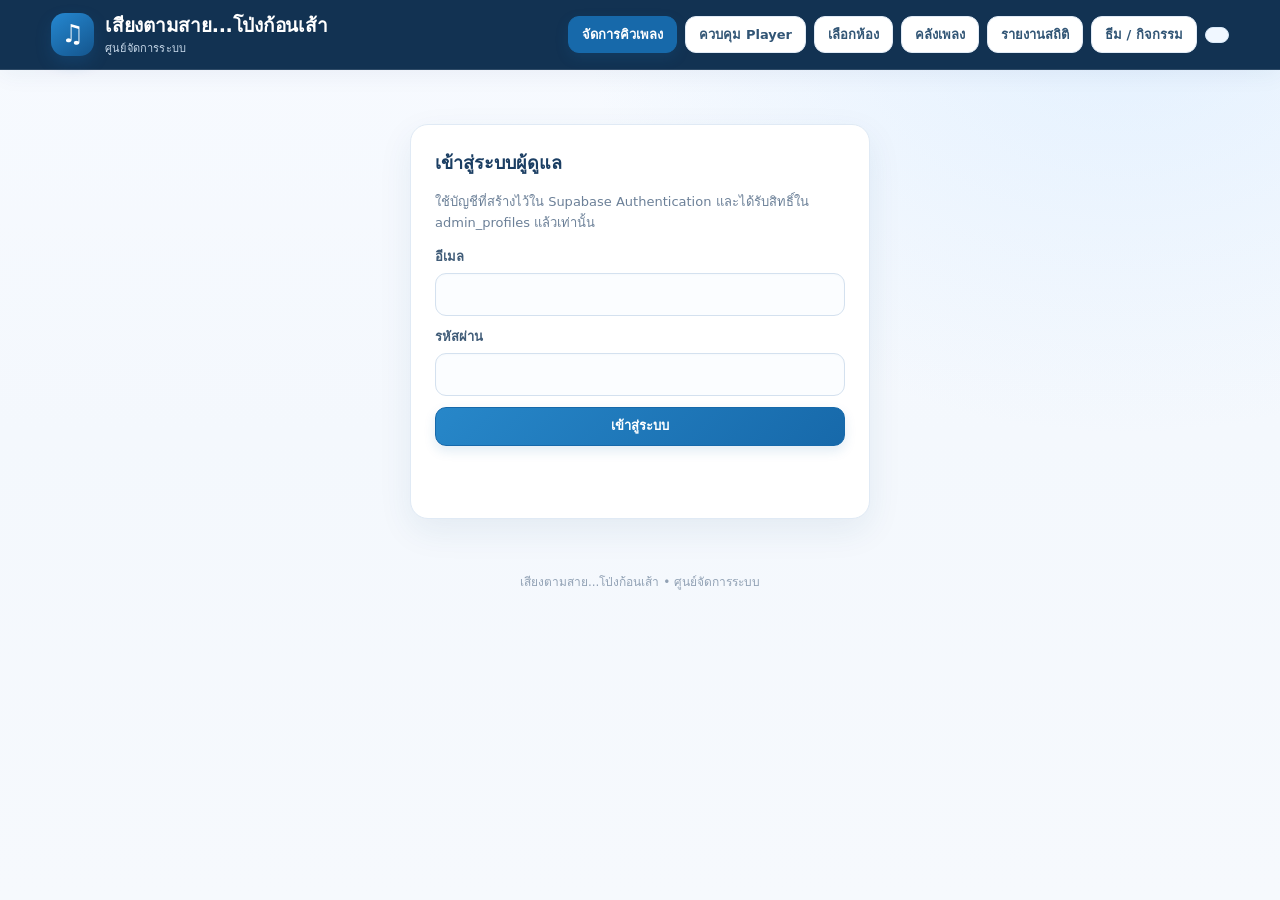
==== commit 9933f7dc: "Add files via upload" ====
--- a/admin.html
+++ b/admin.html
@@ -8,6 +8,17 @@
   <style>
     :root{color-scheme:light;font-family:system-ui,-apple-system,"Segoe UI",sans-serif;background:#f3f6fb;color:#182437}
     *{box-sizing:border-box}body{margin:0;background:#f3f6fb}header{background:#12243b;color:#fff;padding:18px max(4vw,18px);display:flex;justify-content:space-between;align-items:center;gap:12px;flex-wrap:wrap}h1{font-size:23px;margin:0}main{width:min(1180px,94vw);margin:24px auto 60px}.panel{background:white;border:1px solid #e0e7f0;border-radius:14px;padding:20px;margin:0 0 18px;box-shadow:0 6px 20px #1b31500b}.panel h2{margin:0 0 16px;font-size:19px}.muted{color:#68788e;font-size:13px}.status{min-height:24px;color:#1e598d}.grid{display:grid;grid-template-columns:repeat(4,minmax(0,1fr));gap:12px}.stat{background:#f5f8fc;border:1px solid #e5ebf3;border-radius:12px;padding:15px}.stat span{display:block;color:#66768b;font-size:13px}.stat strong{display:block;font-size:27px;margin-top:4px;font-variant-numeric:tabular-nums}.two{display:grid;grid-template-columns:1fr 1fr;gap:18px}.field{display:block;margin:12px 0;color:#46566b;font-size:14px}.field input[type=email],.field input[type=password],.field input[type=number],.field input[type=text]{display:block;width:100%;margin-top:6px;padding:11px 12px;border:1px solid #ccd6e3;border-radius:8px;font:inherit;color:#182437;background:white}.checks{display:grid;grid-template-columns:1fr 1fr;gap:12px}.check{display:flex;gap:9px;align-items:center;padding:11px;background:#f7f9fc;border-radius:8px;font-size:14px}.check input{width:17px;height:17px}.actions{display:flex;gap:8px;flex-wrap:wrap;margin-top:14px}button{border:0;border-radius:8px;padding:10px 14px;font:600 14px system-ui;cursor:pointer;background:#1d568d;color:white}button.secondary{background:#e8eef6;color:#27425f}button.danger{background:#a93442;color:white}button:disabled{opacity:.5;cursor:not-allowed}.list{display:grid;gap:9px}.item{display:flex;align-items:center;justify-content:space-between;gap:12px;padding:12px;border:1px solid #e6ebf2;border-radius:10px}.item-main{min-width:0;flex:1}.item-title{font-weight:650;overflow-wrap:anywhere}.item-meta{font-size:12px;color:#718198;margin-top:3px;overflow-wrap:anywhere}.tag{display:inline-block;padding:3px 8px;border-radius:20px;background:#eaf1f9;color:#315a84;font-size:11px;margin-right:5px}.empty{padding:18px;text-align:center;color:#718198;border:1px dashed #d4deea;border-radius:10px}.scroll{max-height:430px;overflow:auto}.table{width:100%;border-collapse:collapse;font-size:13px}.table th,.table td{text-align:left;border-bottom:1px solid #edf0f4;padding:9px 8px;vertical-align:top}.table th{color:#64758b;background:#f8fafc;position:sticky;top:0}.hidden{display:none!important}.error{color:#b42332}.success{color:#157347}.login{max-width:440px;margin:8vh auto}.section-head{display:flex;justify-content:space-between;align-items:center;gap:12px;flex-wrap:wrap}.small-btn{padding:7px 10px;font-size:12px}.footer{color:#8390a2;text-align:center;font-size:12px;margin:26px 0}
+    .queue-manager-panel{border:2px solid #b9d9f3;box-shadow:0 12px 30px rgba(23,105,170,.11)}
+    .queue-manager-panel h2{font-size:23px;color:#174c7b}
+    .queue-list .item{padding:14px;border-radius:13px}
+    .player-remote-panel{background:linear-gradient(135deg,#fff 0%,#f5faff 100%)}
+    .remote-actions{display:grid;grid-template-columns:repeat(3,minmax(0,1fr));gap:10px;margin:16px 0}
+    .remote-actions button{min-height:54px;font-size:15px;border-radius:13px}
+    .remote-settings-grid{align-items:end;gap:12px}
+    .remote-settings-grid input[type=range]{width:100%;accent-color:#1769aa}
+    .remote-setting-actions{padding-bottom:12px}
+    .remote-checks{margin-top:4px}
+    @media(max-width:680px){.remote-actions{grid-template-columns:1fr}.remote-actions button{width:100%;min-height:50px}.remote-setting-actions{padding:0}}
     @media(max-width:780px){.grid{grid-template-columns:repeat(2,minmax(0,1fr))}.two{grid-template-columns:1fr}.checks{grid-template-columns:1fr}.panel{padding:15px}.item{align-items:flex-start}}
   </style>
   <link rel="stylesheet" href="assets/modern-blue.css">
@@ -19,6 +30,8 @@
       <span class="brand-copy"><strong>เสียงตามสาย...โป่งก้อนเส้า</strong><small>ศูนย์จัดการระบบ</small></span>
     </a>
     <nav class="header-nav" aria-label="เมนูผู้ดูแล">
+      <a href="#queue-panel" class="nav-link nav-link-primary">จัดการคิวเพลง</a>
+      <a href="#player-control-panel" class="nav-link">ควบคุม Player</a>
       <a href="./rooms.html" class="nav-link">เลือกห้อง</a>
       <a href="./library.html?room=one" class="nav-link">คลังเพลง</a>
       <a href="./analytics.html?room=one" class="nav-link">รายงานสถิติ</a>
@@ -41,6 +54,39 @@
     </section>
 
     <section id="admin-panel" class="hidden">
+      <section class="panel queue-manager-panel" id="queue-panel">
+        <div class="section-head"><div><p class="eyebrow" style="margin:0 0 4px;color:#2a7db9;font-size:11px;font-weight:850;letter-spacing:1px">QUEUE MANAGEMENT</p><h2 style="margin:0">จัดการคิวเพลง</h2><p class="muted" style="margin:4px 0 0">คิวเพลงของห้องที่เลือก เรียงตามคะแนนโหวตสูงสุด</p></div><button id="clear-queue" class="danger">นำเพลงรอทั้งหมดออก</button></div>
+        <div id="queue-list" class="list queue-list"><div class="empty">กำลังโหลดคิว…</div></div>
+      </section>
+
+      <section class="panel player-remote-panel" id="player-control-panel">
+        <div class="section-head"><div><p class="eyebrow" style="margin:0 0 4px;color:#2a7db9;font-size:11px;font-weight:850;letter-spacing:1px">REMOTE PLAYER CONTROL</p><h2 style="margin:0">ควบคุมเครื่องเล่น</h2><p class="muted" style="margin:4px 0 0">สั่งงาน Player ที่เชื่อมต่ออยู่ในห้องนี้จากระยะไกล</p></div><span class="tag" id="remote-player-status">รอข้อมูล Player</span></div>
+        <div class="remote-actions" id="remote-player-actions">
+          <button type="button" data-player-command="PLAY">▶ เล่น / เล่นต่อ</button>
+          <button type="button" class="secondary" data-player-command="PAUSE">Ⅱ พักเพลง</button>
+          <button type="button" class="danger" data-player-command="SKIP">ข้ามเพลง ⏭</button>
+        </div>
+        <div class="two remote-settings-grid">
+          <label class="field">ระดับเสียง Player <strong id="remote-volume-value">50%</strong><input id="remote-volume" type="range" min="0" max="100" step="1" value="50"></label>
+          <div class="remote-setting-actions"><button type="button" id="apply-remote-volume" class="secondary">ปรับระดับเสียง</button><p class="muted">ปรับเสียงของ YouTube Player ในห้องนี้</p></div>
+        </div>
+        <div class="checks remote-checks">
+          <label class="check"><input id="remote-ai-dj" type="checkbox" checked> เปิด AI DJ ประกาศชื่อเพลง</label>
+          <label class="check"><input id="remote-auto-next" type="checkbox" checked> เล่นเพลงถัดไปอัตโนมัติ</label>
+        </div>
+        <div class="actions"><button type="button" id="save-remote-settings">บันทึกการตั้งค่า Player</button></div>
+        <p class="muted">คำสั่งส่งผ่าน Supabase Realtime ไปยัง Player ของห้องนี้ ควรเปิดหน้า Player ค้างไว้ หาก Player ออฟไลน์ ระบบเก็บคำสั่งล่าสุดไว้จนกว่าเครื่องเล่นจะเชื่อมต่อใหม่ (คำสั่งใหม่จะแทนที่คำสั่งที่ยังไม่ถูกประมวลผล)</p>
+      </section>
+
+      <section class="panel" id="global-schedule-panel">
+        <div class="section-head"><div><h2 style="margin-bottom:4px">ตั้งเวลาหยุดเล่นทุกห้อง</h2><p class="muted" style="margin:0">ใช้เวลาไทย (Asia/Bangkok) และมีผลกับทุก Room พร้อมกัน</p></div><span class="tag">ส่วนกลาง</span></div>
+        <form id="global-schedule-form" class="two">
+          <label class="check" style="align-self:end"><input id="global-schedule-enabled" type="checkbox" checked> เปิดใช้งานเวลาหยุดเล่น</label>
+          <label class="field">หยุดเล่นเวลา<input id="global-stop-time" type="time" value="12:25" required></label>
+          <div><button type="submit" id="save-global-schedule">บันทึกเวลาหยุดเล่น</button><p class="muted">เมื่อถึงเวลาที่กำหนด Player ทุกห้องจะพักเพลงและไม่รับเพลงถัดไปจนถึงวันใหม่เวลา 00:00 น. หากต้องการเล่นต่อก่อนเที่ยงคืน ให้ปิดหรือเลื่อนเวลาหยุด และเมื่อพ้นเวลาแล้วให้สั่งเล่นต่อจาก Admin</p></div>
+        </form>
+      </section>
+
       <section class="panel">
         <div class="section-head"><h2>ภาพรวม</h2><span id="player-state" class="tag">กำลังอ่านสถานะ Player…</span></div>
         <div class="grid" id="stats-grid">
@@ -133,11 +179,6 @@
         <p class="muted">การเปลี่ยนแปลงจะมีผลกับหน้าสาธารณะหลังรีเฟรชหน้าเว็บ ไม่มีการเปลี่ยนคิวเพลงหรือสถานะ Player</p>
       </section>
 
-      <section class="panel">
-        <div class="section-head"><h2>จัดการคิวเพลง</h2><button id="clear-queue" class="danger small-btn">นำเพลงรอทั้งหมดออก</button></div>
-        <div id="queue-list" class="list"><div class="empty">กำลังโหลดคิว…</div></div>
-      </section>
-
       <section class="panel hidden" id="room-playlist-panel">
         <h2>จัดการเพลงประจำห้อง</h2>
         <p class="muted">เพิ่มเพลงจาก YouTube URL หรือ Video ID เพลงในรายการนี้จะแสดงให้ผู้ใช้ทุกคนเห็นในหน้าคลังเพลง แต่จะไม่ถูกเพิ่มเข้าคิวหรือเล่นเองอัตโนมัติ</p>
@@ -205,7 +246,7 @@
       $("logout-btn").classList.remove("hidden");
       $("refresh-btn").classList.remove("hidden");
       $("role-label").textContent = role === "ADMIN" ? "สิทธิ์ ADMIN" : "สิทธิ์ MODERATOR";
-      for (const id of ["settings-panel", "sessions-panel", "logs-panel", "room-playlist-panel", "appearance-panel"]) {
+      for (const id of ["settings-panel", "sessions-panel", "logs-panel", "room-playlist-panel", "appearance-panel", "global-schedule-panel"]) {
         $(id).classList.toggle("hidden", role !== "ADMIN");
       }
     }
@@ -282,6 +323,9 @@
         $("stat-removed").textContent = s.removed;
         $("stat-errors").textContent = s.errors;
         $("player-state").textContent = `Player: ${overview.player?.status || "ไม่ทราบสถานะ"}`;
+        $("remote-player-status").textContent = `สถานะ ${overview.player?.status || "ไม่ทราบสถานะ"}`;
+        renderPlayerControl(overview.player_control || {});
+        renderGlobalSchedule(overview.global_schedule || {});
         renderSettings(overview.settings || {});
         renderAppearance(overview.settings?.room_appearance || {});
         renderQueue(queue.songs || []);
@@ -339,6 +383,19 @@
       $("banner-enabled").checked = a.show_banner !== false;
     }
 
+    function renderPlayerControl(settings = {}) {
+      const volume = Math.max(0, Math.min(100, Number(settings.volume ?? 50)));
+      $("remote-volume").value = volume;
+      $("remote-volume-value").textContent = `${volume}%`;
+      $("remote-ai-dj").checked = settings.ai_dj_enabled !== false;
+      $("remote-auto-next").checked = settings.auto_next !== false;
+    }
+
+    function renderGlobalSchedule(schedule = {}) {
+      $("global-schedule-enabled").checked = schedule.enabled !== false;
+      $("global-stop-time").value = String(schedule.stop_time || "12:25:00").slice(0, 5);
+    }
+
     function renderQueue(songs) {
       const root = $("queue-list"); root.replaceChildren();
       if (!songs.length) { root.innerHTML = '<div class="empty">ไม่มีเพลงที่กำลังเล่นหรือรอเล่น</div>'; return; }
@@ -399,6 +456,60 @@
         $("login-status").textContent = error.message;
         $("login-status").className = "status error";
       } finally { button.disabled = false; }
+    });
+
+    $("remote-volume").addEventListener("input", () => {
+      $("remote-volume-value").textContent = `${$("remote-volume").value}%`;
+    });
+
+    $("remote-player-actions").addEventListener("click", async (event) => {
+      const button = event.target.closest("button[data-player-command]");
+      if (!button) return;
+      const command = button.dataset.playerCommand;
+      if (command === "SKIP" && !confirm("ยืนยันข้ามเพลงที่กำลังเล่นในห้องนี้?")) return;
+      button.disabled = true;
+      try {
+        await api("adminPlayerControl", { command });
+        say(`ส่งคำสั่ง ${command === "PLAY" ? "เล่นเพลง" : command === "PAUSE" ? "พักเพลง" : "ข้ามเพลง"} ไปยัง Player แล้ว`, true);
+      } catch (error) { say(error.message); }
+      finally { button.disabled = false; }
+    });
+
+    $("apply-remote-volume").addEventListener("click", async () => {
+      const button = $("apply-remote-volume"); button.disabled = true;
+      try {
+        await api("adminPlayerControl", { command: "SET_VOLUME", volume: Number($("remote-volume").value) });
+        say(`ส่งคำสั่งปรับเสียงเป็น ${$("remote-volume").value}% แล้ว`, true);
+      } catch (error) { say(error.message); }
+      finally { button.disabled = false; }
+    });
+
+    $("save-remote-settings").addEventListener("click", async () => {
+      const button = $("save-remote-settings"); button.disabled = true;
+      try {
+        await api("adminPlayerControl", {
+          command: "SYNC_SETTINGS",
+          ai_dj_enabled: $("remote-ai-dj").checked,
+          auto_next: $("remote-auto-next").checked,
+          volume: Number($("remote-volume").value),
+        });
+        say("บันทึกการตั้งค่า Player และส่งไปยังเครื่องเล่นแล้ว", true);
+      } catch (error) { say(error.message); }
+      finally { button.disabled = false; }
+    });
+
+    $("global-schedule-form").addEventListener("submit", async (event) => {
+      event.preventDefault();
+      const button = $("save-global-schedule"); button.disabled = true;
+      try {
+        const result = await api("adminSaveGlobalSchedule", {
+          enabled: $("global-schedule-enabled").checked,
+          stop_time: $("global-stop-time").value,
+        });
+        renderGlobalSchedule(result.schedule || {});
+        say(`บันทึกเวลาหยุดเล่นทุกห้องเป็น ${String(result.schedule?.stop_time || "").slice(0, 5)} น. แล้ว`, true);
+      } catch (error) { say(error.message); }
+      finally { button.disabled = false; }
     });
 
     $("settings-form").addEventListener("submit", async (event) => {
--- a/assets/modern-blue.css
+++ b/assets/modern-blue.css
@@ -277,3 +277,36 @@
   .stat strong { font-size: 24px; }
   .item { align-items: flex-start; flex-wrap: wrap; }
 }
+
+/* Large touch-friendly YouTube search experience */
+.search-panel { padding: clamp(20px, 3vw, 30px); }
+.search-heading { display:flex; align-items:center; justify-content:space-between; gap:18px; margin-bottom:18px; }
+.search-heading .eyebrow { margin:0 0 5px; color:#2a7db9; font-size:11px; font-weight:850; letter-spacing:1.2px; }
+.search-heading h2 { margin:0 0 5px; font-size:clamp(21px,3vw,27px); }
+.search-heading .muted { margin:0; }
+.search-symbol { display:grid; place-items:center; flex:0 0 58px; width:58px; height:58px; border-radius:18px; background:#eaf4ff; color:#1769aa; font-size:36px; font-weight:800; }
+.search-form { display:grid; grid-template-columns:minmax(0,1fr) auto; gap:10px; margin:0; }
+.search-input-wrap { display:flex; align-items:center; gap:10px; min-width:0; min-height:60px; margin:0; padding:0 15px; border:2px solid #cbdff2; border-radius:15px; background:#fbfdff; color:#3177ad; font-size:27px; }
+.search-input-wrap:focus-within { border-color:#5ca2d8; box-shadow:0 0 0 4px rgba(54,139,205,.12); }
+.search-input-wrap input { min-width:0; min-height:55px !important; margin:0 !important; padding:8px 0 !important; border:0 !important; outline:0; box-shadow:none !important; background:transparent !important; font-size:17px !important; }
+.search-button { min-width:150px; min-height:60px; padding:12px 22px; border-radius:15px; font-size:16px; }
+.dedication-details { margin:16px 0 8px; border:1px solid #e0eaf5; border-radius:13px; background:#f9fcff; }
+.dedication-details summary { padding:12px 15px; color:#315f86; cursor:pointer; font-weight:750; font-size:14px; }
+.dedication-details summary span { color:#8093a7; font-weight:500; }
+.dedication-fields { display:grid; grid-template-columns:1fr 1.4fr; gap:12px; padding:0 15px 14px; }
+.dedication-fields label { display:block; }
+.dedication-fields input { min-height:48px !important; }
+#search-results { margin-top:13px; }
+#search-results:empty { display:none; }
+#search-results .song { padding:14px; border:1px solid #e2edf7; border-radius:14px; background:#fff; }
+#search-results .song button { min-width:112px; min-height:46px; padding:10px 16px; font-size:14px; }
+#queue .song { padding:13px; border:1px solid #e6eef7; border-radius:13px; background:#fff; }
+#start-session { min-height:52px; min-width:190px; font-size:15px; }
+@media (max-width:680px) {
+  .search-form { grid-template-columns:1fr; }
+  .search-button { width:100%; min-height:56px; }
+  .dedication-fields { grid-template-columns:1fr; }
+  .search-symbol { width:48px; height:48px; flex-basis:48px; font-size:29px; }
+  #search-results .song { align-items:flex-start; }
+  #search-results .song button { width:100%; }
+}
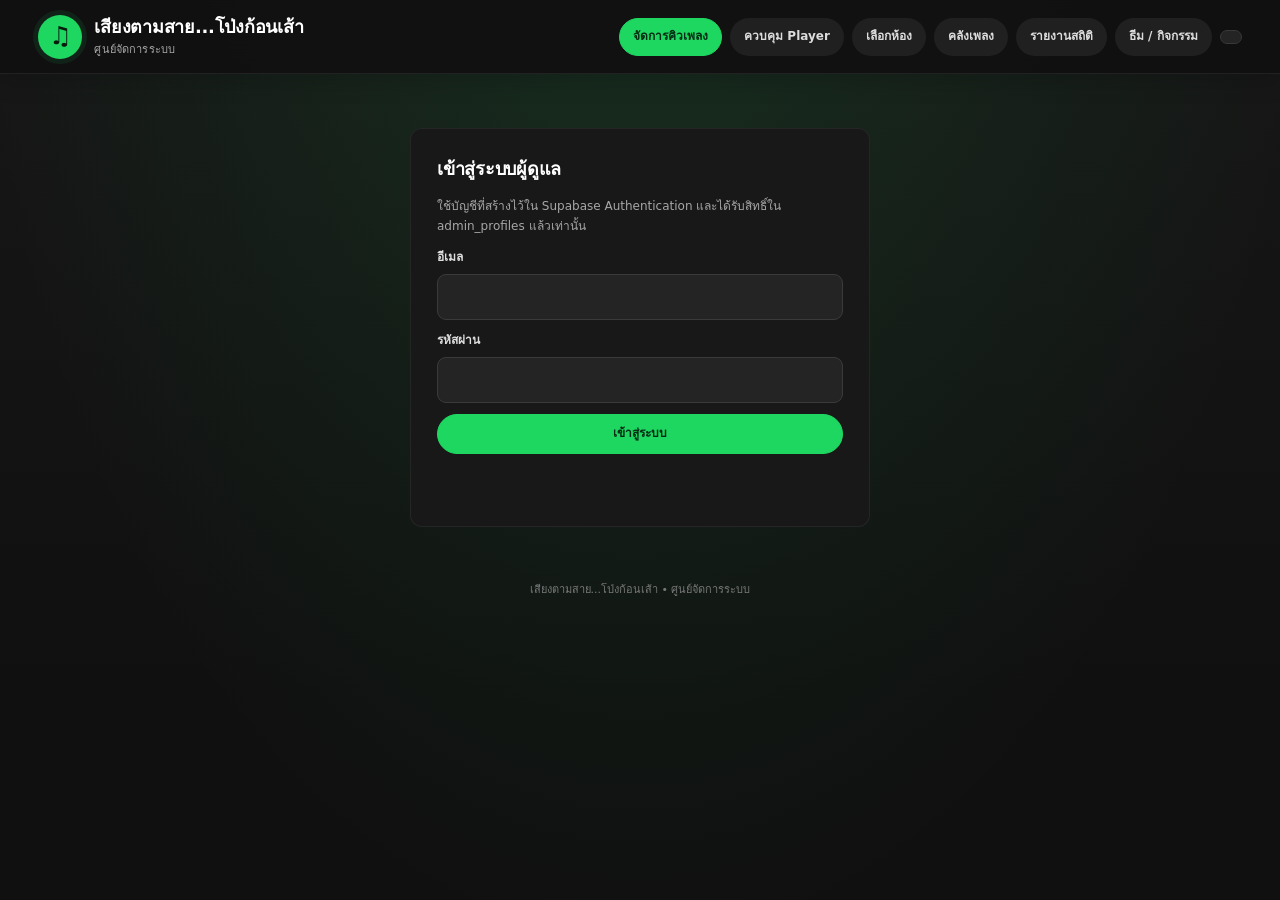
==== commit 36fe932e: "Add files via upload" ====
--- a/admin.html
+++ b/admin.html
@@ -22,6 +22,7 @@
     @media(max-width:780px){.grid{grid-template-columns:repeat(2,minmax(0,1fr))}.two{grid-template-columns:1fr}.checks{grid-template-columns:1fr}.panel{padding:15px}.item{align-items:flex-start}}
   </style>
   <link rel="stylesheet" href="assets/modern-blue.css">
+  <link rel="stylesheet" href="assets/spotify-inspired.css">
 </head>
 <body>
     <header class="site-header">
--- a/assets/spotify-inspired.css
+++ b/assets/spotify-inspired.css
@@ -0,0 +1,348 @@
+/* Spotify-inspired visual direction for Pongkonsao School Radio.
+   Original implementation; does not use Spotify logo, assets, or proprietary UI. */
+:root {
+  color-scheme: dark;
+  --sp-bg: #101010;
+  --sp-base: #121212;
+  --sp-panel: #181818;
+  --sp-panel-2: #202020;
+  --sp-hover: #282828;
+  --sp-line: #2b2b2b;
+  --sp-text: #f7f7f7;
+  --sp-muted: #a7a7a7;
+  --sp-dim: #777;
+  --sp-green: #1ed760;
+  --sp-green-hover: #3be477;
+  --sp-green-ink: #062b14;
+  --sp-red: #e05252;
+  --sp-radius: 12px;
+  --sp-shadow: 0 14px 34px rgba(0,0,0,.22);
+}
+
+html { color-scheme: dark; background: var(--sp-bg); }
+body {
+  color: var(--sp-text) !important;
+  background:
+    radial-gradient(ellipse at 50% -18%, rgba(30,215,96,.13), transparent 42rem),
+    linear-gradient(180deg, #171717 0%, #101010 44rem, #101010 100%) !important;
+  font-family: "Noto Sans Thai", "Leelawadee UI", Tahoma, system-ui, sans-serif !important;
+  line-height: 1.55;
+}
+::selection { color: #07190d; background: var(--sp-green); }
+::-webkit-scrollbar { width: 10px; height: 10px; }
+::-webkit-scrollbar-thumb { background: #454545; border: 2px solid #181818; border-radius: 99px; }
+::-webkit-scrollbar-track { background: #181818; }
+
+body > header, body > header.site-header {
+  position: sticky !important;
+  top: 0 !important;
+  z-index: 100 !important;
+  display: flex !important;
+  align-items: center !important;
+  justify-content: space-between !important;
+  gap: 18px !important;
+  min-height: 74px;
+  padding: 11px clamp(16px, 3vw, 42px) !important;
+  color: var(--sp-text) !important;
+  background: rgba(16,16,16,.94) !important;
+  border: 0 !important;
+  border-bottom: 1px solid rgba(255,255,255,.07) !important;
+  box-shadow: 0 8px 22px rgba(0,0,0,.16) !important;
+  backdrop-filter: blur(18px);
+}
+.brand-lockup { gap: 12px !important; color: var(--sp-text) !important; text-decoration: none; }
+.brand-mark {
+  width: 44px !important; height: 44px !important; flex-basis: 44px !important;
+  display: grid; place-items: center;
+  border-radius: 50% !important;
+  color: #071b0d !important;
+  background: var(--sp-green) !important;
+  box-shadow: 0 0 0 5px rgba(30,215,96,.09) !important;
+  font-size: 25px !important; font-weight: 900;
+}
+.brand-copy strong { color: #fff !important; font-size: clamp(14px,1.7vw,18px) !important; font-weight: 850 !important; letter-spacing: -.25px; }
+.brand-copy small { color: #a7a7a7 !important; font-size: 11px !important; }
+.header-nav { display: flex !important; align-items: center; justify-content: flex-end; gap: 8px !important; flex-wrap: wrap; }
+.header-nav a, .header-nav button, .nav-link {
+  min-height: 38px !important; padding: 8px 13px !important;
+  color: #ddd !important; background: #202020 !important;
+  border: 1px solid transparent !important; border-radius: 999px !important;
+  font-family: inherit !important; font-size: 12px !important; font-weight: 750 !important;
+  text-decoration: none !important; box-shadow: none !important; transform: none !important;
+}
+.header-nav a:hover, .header-nav button:hover, .nav-link:hover { color: #fff !important; background: #303030 !important; border-color: #3a3a3a !important; }
+.header-nav .nav-link-primary, .header-nav a.nav-link-primary {
+  color: var(--sp-green-ink) !important; background: var(--sp-green) !important;
+  border-color: var(--sp-green) !important; font-weight: 850 !important;
+}
+.header-nav .nav-link-primary:hover { color: #031b0a !important; background: var(--sp-green-hover) !important; }
+.connection-pill, .pill, .tag {
+  display: inline-flex !important; align-items: center; gap: 6px;
+  padding: 6px 10px !important; color: #d4d4d4 !important;
+  background: #242424 !important; border: 1px solid #383838 !important;
+  border-radius: 999px !important; font-size: 11px !important; font-weight: 750 !important;
+}
+
+main, .page-main {
+  width: min(1380px, calc(100% - 44px)) !important;
+  max-width: 1380px !important;
+  margin: 28px auto 64px !important;
+  padding: 0 !important;
+}
+.page-intro {
+  position: relative; overflow: hidden;
+  display: flex; align-items: center; justify-content: space-between; gap: 24px;
+  min-height: 190px; margin: 0 0 22px !important;
+  padding: clamp(26px,4vw,48px) !important;
+  color: white !important;
+  background: linear-gradient(112deg, #214b35 0%, #1d3428 36%, #202020 100%) !important;
+  border: 1px solid rgba(255,255,255,.06) !important;
+  border-radius: 16px !important; box-shadow: none !important;
+}
+.page-intro:after {
+  content: ""; position: absolute; width: 320px; height: 320px; right: 6%; top: -190px;
+  border-radius: 50%; border: 1px solid rgba(30,215,96,.22);
+  box-shadow: 0 0 0 34px rgba(30,215,96,.035), 0 0 0 72px rgba(30,215,96,.025), 0 0 0 112px rgba(30,215,96,.018);
+  pointer-events: none;
+}
+.page-intro > div, .intro-note { position: relative; z-index: 1; }
+.page-intro .eyebrow, .search-heading .eyebrow {
+  color: var(--sp-green) !important; font-size: 10px !important;
+  font-weight: 900 !important; letter-spacing: 1.4px !important; margin: 0 0 9px !important;
+}
+.page-intro h2 { max-width: 780px; margin: 0 0 8px !important; color: #fff !important; font-size: clamp(25px,4vw,38px) !important; line-height: 1.18; font-weight: 900 !important; letter-spacing: -.7px; }
+.page-intro p:not(.eyebrow) { margin: 0 !important; color: #d0ded4 !important; font-size: 14px !important; }
+.intro-note {
+  display: flex; flex: 0 0 auto; align-items: center; gap: 12px;
+  padding: 12px 16px; color: #dff9e8 !important;
+  background: rgba(9,25,15,.34) !important; border: 1px solid rgba(255,255,255,.12) !important;
+  border-radius: 14px !important; backdrop-filter: blur(8px);
+}
+.intro-note strong { color: var(--sp-green) !important; font-size: 34px !important; line-height: 1; }
+.intro-note small { color: #e1eee5 !important; font-size: 11px !important; font-weight: 750 !important; }
+
+.panel, .intro, .room-card, .stat {
+  color: var(--sp-text) !important; background: var(--sp-panel) !important;
+  border: 1px solid rgba(255,255,255,.055) !important;
+  border-radius: var(--sp-radius) !important; box-shadow: none !important;
+}
+.panel { padding: clamp(18px,2.4vw,26px) !important; margin: 0 0 18px !important; }
+.panel h2, .intro h2, h2 { color: #fff !important; font-weight: 850 !important; letter-spacing: -.25px; }
+.panel h2 { font-size: 18px !important; }
+.panel h3 { color: #f4f4f4 !important; }
+p { line-height: 1.65; }
+.muted, .song-sub, .item-meta, .track-meta, .slug { color: var(--sp-muted) !important; }
+.muted { font-size: 12px !important; }
+.status { min-height: 22px; color: #b8eac9 !important; font-size: 12px !important; }
+.error { color: #ff8585 !important; }
+.success { color: var(--sp-green) !important; }
+.warning { color: #ffd27d !important; }
+.footer { color: #777 !important; text-align: center; font-size: 11px !important; margin: 30px 0 18px !important; }
+
+label, .field { color: #dedede !important; font-size: 12px !important; font-weight: 700 !important; }
+input:not([type=checkbox]):not([type=radio]), select, textarea {
+  display: block; width: 100%; min-height: 46px; margin-top: 7px !important;
+  padding: 11px 14px !important; color: #f5f5f5 !important;
+  background: #242424 !important; border: 1px solid #3a3a3a !important;
+  border-radius: 9px !important; font-family: inherit !important; font-size: 14px !important;
+  box-shadow: none !important; outline: none;
+}
+input:focus, select:focus, textarea:focus { background: #292929 !important; border-color: var(--sp-green) !important; box-shadow: 0 0 0 3px rgba(30,215,96,.13) !important; }
+input::placeholder, textarea::placeholder { color: #858585 !important; }
+input[type=checkbox], input[type=radio] { accent-color: var(--sp-green) !important; }
+button, .button, .linkbtn {
+  display: inline-flex; align-items: center; justify-content: center; gap: 8px;
+  min-height: 40px; padding: 10px 16px !important;
+  color: var(--sp-green-ink) !important; background: var(--sp-green) !important;
+  border: 1px solid var(--sp-green) !important; border-radius: 999px !important;
+  font-family: inherit !important; font-size: 12px !important; font-weight: 900 !important;
+  line-height: 1.25; text-decoration: none !important; cursor: pointer;
+  box-shadow: none !important; transition: background .16s ease, transform .16s ease, filter .16s ease;
+}
+button:hover, .button:hover, .linkbtn:hover { background: var(--sp-green-hover) !important; border-color: var(--sp-green-hover) !important; transform: scale(1.025); box-shadow: none !important; }
+button:active, .button:active, .linkbtn:active { transform: scale(.99); }
+button:disabled { opacity: .42 !important; cursor: not-allowed !important; transform: none !important; }
+button.secondary, .linkbtn.secondary, a.button.secondary, .header-nav button.secondary {
+  color: #ededed !important; background: #292929 !important; border-color: #3a3a3a !important; box-shadow: none !important;
+}
+button.secondary:hover, .linkbtn.secondary:hover, a.button.secondary:hover { color: #fff !important; background: #383838 !important; }
+button.danger { color: #fff !important; background: #a93636 !important; border-color: #a93636 !important; }
+button.danger:hover { background: #c34444 !important; border-color: #c34444 !important; }
+.actions, .controls { display: flex; flex-wrap: wrap; align-items: center; gap: 9px !important; }
+.toolbar { display: grid; grid-template-columns: minmax(0,1fr) auto; gap: 12px; align-items: end; }
+.two { display: grid; grid-template-columns: repeat(2,minmax(0,1fr)); gap: 18px; }
+.grid { display: grid; grid-template-columns: repeat(4,minmax(0,1fr)); gap: 12px; }
+.stat { padding: 17px !important; background: #202020 !important; }
+.stat span { display: block; color: #a7a7a7 !important; font-size: 11px !important; font-weight: 700; }
+.stat strong { display: block; margin-top: 5px; color: var(--sp-green) !important; font-size: 28px; font-weight: 900; font-variant-numeric: tabular-nums; }
+.tag, .pill { color: #d9f9e3 !important; background: rgba(30,215,96,.1) !important; border-color: rgba(30,215,96,.25) !important; }
+.empty { padding: 20px; color: #929292 !important; text-align: center; border: 1px dashed #414141 !important; border-radius: 11px !important; background: #1d1d1d !important; }
+.hidden { display: none !important; }
+.list, .track-list { display: grid; gap: 7px !important; }
+.item, .track, .song, .playlist-row, .room-card {
+  color: var(--sp-text) !important; background: #202020 !important;
+  border: 1px solid transparent !important; border-radius: 10px !important;
+  box-shadow: none !important; transition: background .16s ease, border-color .16s ease;
+}
+.item, .track, .song, .playlist-row { padding: 11px 12px !important; }
+.item:hover, .track:hover, .song:hover, .playlist-row:hover, .room-card:hover { background: #2a2a2a !important; border-color: #3b3b3b !important; box-shadow: none !important; transform: none !important; }
+.item { display: flex; align-items: center; justify-content: space-between; gap: 12px; }
+.item-main, .track-main, .song-info { min-width: 0; flex: 1; }
+.item-title, .playlist-name { color: #f5f5f5 !important; font-weight: 800 !important; overflow-wrap: anywhere; }
+.item-meta, .track-meta { margin-top: 3px; font-size: 11px !important; overflow-wrap: anywhere; }
+.track { display: flex; align-items: center; gap: 13px; min-width: 0; }
+.track img, .song img { width: 66px !important; height: 66px !important; aspect-ratio: 1 / 1 !important; object-fit: cover; border-radius: 7px !important; background: #303030 !important; flex: none; }
+.track-title, .song-title { color: #f6f6f6 !important; font-size: 13px !important; font-weight: 800 !important; overflow-wrap: anywhere; }
+.track-actions { display: flex; flex-wrap: wrap; gap: 7px !important; margin-top: 8px; }
+.track-actions button, .small-btn { min-height: 31px !important; padding: 6px 11px !important; font-size: 10px !important; }
+.song { display: flex; align-items: center; gap: 13px; margin: 8px 0 !important; }
+.song .song-info { min-width: 0; flex: 1; }
+.song .dedication { margin-top: 4px; color: #a7a7a7 !important; font-size: 11px !important; line-height: 1.5; }
+.vote { display: flex; align-items: center; gap: 8px; flex-wrap: wrap; }
+.score { display: inline-flex; align-items: center; padding: 6px 10px !important; border-radius: 999px !important; color: #dffbe7 !important; background: rgba(30,215,96,.12) !important; border: 1px solid rgba(30,215,96,.23) !important; font-size: 11px !important; font-weight: 900; white-space: nowrap; }
+.checks { display: grid; grid-template-columns: repeat(2,minmax(0,1fr)); gap: 10px; }
+.check { display: flex; align-items: center; gap: 9px; padding: 11px 13px !important; color: #e2e2e2 !important; border: 1px solid #333 !important; border-radius: 9px !important; background: #222 !important; font-size: 12px !important; }
+.check input { width: 17px; height: 17px; accent-color: var(--sp-green); }
+.table-wrap { overflow: auto; border: 1px solid #343434 !important; border-radius: 10px !important; }
+.table { width: 100%; border-collapse: collapse; color: #e5e5e5 !important; font-size: 12px; background: #1b1b1b !important; }
+.table th, .table td { padding: 11px 12px; border-bottom: 1px solid #303030 !important; text-align: left; vertical-align: top; }
+.table th { position: sticky; top: 0; color: #b7b7b7 !important; background: #242424 !important; font-weight: 850; }
+.table tr:last-child td { border-bottom: 0 !important; }
+.num { text-align: right !important; font-variant-numeric: tabular-nums; }
+.scroll { max-height: 430px; overflow: auto; }
+.login { max-width: 460px; margin: 6vh auto !important; }
+.notice { padding: 12px 14px !important; border: 1px solid rgba(30,215,96,.22) !important; border-radius: 10px !important; color: #c9e8d2 !important; background: rgba(30,215,96,.08) !important; font-size: 11px !important; }
+
+/* Search and browse: main discovery column + queue sidebar, inspired by Spotify desktop browsing. */
+.search-panel { padding: clamp(20px,3vw,32px) !important; }
+.search-heading { display: flex; align-items: center; justify-content: space-between; gap: 18px; margin-bottom: 20px; }
+.search-heading h2 { margin: 0 0 5px !important; color: #fff !important; font-size: clamp(23px,3vw,30px) !important; }
+.search-heading .muted { margin: 0; }
+.search-symbol { display: grid; place-items: center; flex: 0 0 58px; width: 58px; height: 58px; border-radius: 50% !important; color: #082b14 !important; background: var(--sp-green) !important; font-size: 31px; font-weight: 900; }
+.search-form { display: grid; grid-template-columns: minmax(0,1fr) auto; gap: 10px; margin: 0; }
+.search-input-wrap { display: flex; align-items: center; gap: 11px; min-width: 0; min-height: 58px; margin: 0; padding: 0 16px; color: var(--sp-green) !important; background: #242424 !important; border: 1px solid #3e3e3e !important; border-radius: 999px !important; font-size: 25px; }
+.search-input-wrap:focus-within { border-color: var(--sp-green) !important; box-shadow: 0 0 0 3px rgba(30,215,96,.12) !important; }
+.search-input-wrap input { min-width: 0; min-height: 54px !important; margin: 0 !important; padding: 8px 0 !important; border: 0 !important; outline: 0; box-shadow: none !important; background: transparent !important; font-size: 15px !important; }
+.search-button { min-width: 142px; min-height: 56px; padding: 12px 22px !important; font-size: 13px !important; }
+.dedication-details { margin: 15px 0 8px; border: 1px solid #333 !important; border-radius: 10px !important; background: #202020 !important; }
+.dedication-details summary { padding: 13px 15px; color: #eee !important; cursor: pointer; font-weight: 800; font-size: 12px; }
+.dedication-details summary span { color: #999 !important; font-weight: 500; }
+.dedication-fields { display: grid; grid-template-columns: 1fr 1.4fr; gap: 12px; padding: 0 15px 14px; }
+.dedication-fields label { display: block; }
+.dedication-fields input { min-height: 44px !important; }
+#search-results { margin-top: 13px; }
+#search-results:empty { display: none; }
+#search-results .song, #queue .song { padding: 10px 12px !important; border-bottom: 1px solid #303030 !important; border-radius: 8px !important; background: transparent !important; }
+#search-results .song:hover, #queue .song:hover { background: #282828 !important; }
+#search-results .song button { min-width: 112px; min-height: 38px; padding: 9px 15px !important; font-size: 11px !important; }
+#queue .song { margin: 6px 0 !important; }
+#start-session { min-height: 48px; min-width: 190px; font-size: 13px !important; }
+#app-panel:not([hidden]) { display: grid; grid-template-columns: minmax(0,1.65fr) minmax(290px,.85fr); align-items: start; gap: 20px; }
+#app-panel > .search-panel { grid-column: 1; }
+#app-panel > .panel:not(.search-panel) { grid-column: 2; position: sticky; top: 92px; max-height: calc(100vh - 112px); overflow: auto; }
+#app-panel > .panel:not(.search-panel) h2 small { display: block; margin-top: 4px; color: #999 !important; font-size: 10px !important; font-weight: 500; }
+
+/* Player view */
+.player-wrap { width: 100%; aspect-ratio: 16/9; overflow: hidden; background: #050505 !important; border: 1px solid #383838 !important; border-radius: 13px !important; box-shadow: var(--sp-shadow) !important; }
+#yt-player { width: 100%; height: 100%; }
+#play-panel .song-title { margin: 15px 0 4px !important; color: #fff !important; font-size: 22px !important; font-weight: 900 !important; }
+#play-panel .song-sub { color: #a7a7a7 !important; font-size: 12px !important; }
+.progress-row { display: flex; align-items: center; gap: 12px; margin-top: 15px; color: #a7a7a7 !important; font-size: 11px !important; }
+progress { flex: 1; height: 7px; overflow: hidden; border: 0; border-radius: 999px; accent-color: var(--sp-green); }
+progress::-webkit-progress-bar { background: #3a3a3a; border-radius: 999px; }
+progress::-webkit-progress-value { background: var(--sp-green); border-radius: 999px; }
+#play-panel .controls { margin-top: 16px; gap: 9px !important; }
+#play-panel .controls button { min-height: 43px; }
+#play-panel > label { margin-top: 18px !important; padding: 12px 14px; background: #222; border: 1px solid #333; border-radius: 10px; }
+#connect-panel { max-width: 620px; margin: 8vh auto 20px !important; }
+
+/* Admin: queue first and visually dominant, remote controls next. */
+#admin-panel:not(.hidden) { display: grid; grid-template-columns: minmax(0,1.25fr) minmax(300px,.9fr); align-items: start; gap: 18px; }
+#admin-panel > #queue-panel { grid-column: 1 / -1; border: 1px solid rgba(30,215,96,.28) !important; background: linear-gradient(145deg,#1b241e,#181818 56%) !important; }
+#queue-panel h2 { color: #fff !important; font-size: 25px !important; }
+#queue-panel .eyebrow { color: var(--sp-green) !important; }
+#queue-panel .queue-list .item { padding: 13px 14px !important; background: #202020 !important; }
+#admin-panel > #player-control-panel { grid-column: 1; background: #1c1c1c !important; }
+#admin-panel > #global-schedule-panel { grid-column: 2; }
+#admin-panel > section:has(#stats-grid) { grid-column: 1 / -1; }
+#admin-panel > #rooms-panel { grid-column: 1 / -1; }
+#admin-panel > section:has(#password-form) { grid-column: 1; }
+#admin-panel > #settings-panel { grid-column: 2; }
+#admin-panel > #appearance-panel, #admin-panel > #room-playlist-panel,
+#admin-panel > .two, #admin-panel > #logs-panel, #admin-panel > #admin-status { grid-column: 1 / -1; }
+.queue-manager-panel { border: 1px solid rgba(30,215,96,.28) !important; box-shadow: none !important; }
+.queue-manager-panel h2 { color: #fff !important; }
+.player-remote-panel { background: linear-gradient(145deg,#1d2b22,#1b1b1b) !important; }
+.remote-actions { display: grid; grid-template-columns: repeat(3,minmax(0,1fr)); gap: 9px; margin: 16px 0; }
+.remote-actions button { min-height: 52px; font-size: 12px !important; border-radius: 999px !important; }
+.remote-settings-grid { align-items: end; gap: 12px; }
+.remote-settings-grid input[type=range] { width: 100%; accent-color: var(--sp-green); }
+.remote-setting-actions { padding-bottom: 12px; }
+.remote-checks { margin-top: 4px; }
+#global-schedule-panel { border-color: rgba(30,215,96,.18) !important; }
+#global-schedule-panel .section-head { align-items: flex-start; }
+#global-schedule-panel .section-head .tag { white-space: nowrap; }
+#global-schedule-panel input[type=time] { color-scheme: dark; }
+
+/* Library, room selection and reports */
+.track-list { gap: 6px !important; }
+.track { background: #202020 !important; }
+.track img { width: 64px !important; height: 64px !important; }
+.track-actions button { min-height: 32px !important; }
+.playlist-row { background: #202020 !important; }
+.room-card { padding: 20px !important; }
+.room-card h2 { color: #fff !important; font-size: 17px !important; }
+.rooms { display: grid; grid-template-columns: repeat(auto-fit,minmax(240px,1fr)); gap: 13px; }
+.room-event-banner { border-radius: 12px !important; box-shadow: none !important; }
+.chart-row { color: #aaa !important; }
+.bar.requests { background: var(--sp-green) !important; }
+.bar.plays { background: #65a8ff !important; }
+.chart-legend { color: #aaa !important; }
+.dot.req { background: var(--sp-green) !important; }
+.dot.play { background: #65a8ff !important; }
+
+@media (max-width: 900px) {
+  #app-panel:not([hidden]) { grid-template-columns: minmax(0,1fr); }
+  #app-panel > .search-panel, #app-panel > .panel:not(.search-panel) { grid-column: 1; position: static; max-height: none; }
+  #admin-panel:not(.hidden) { grid-template-columns: minmax(0,1fr); }
+  #admin-panel > #queue-panel, #admin-panel > #player-control-panel,
+  #admin-panel > #global-schedule-panel, #admin-panel > section:has(#stats-grid),
+  #admin-panel > #rooms-panel, #admin-panel > section:has(#password-form),
+  #admin-panel > #settings-panel, #admin-panel > #appearance-panel,
+  #admin-panel > #room-playlist-panel, #admin-panel > .two,
+  #admin-panel > #logs-panel, #admin-panel > #admin-status { grid-column: 1; }
+}
+@media (max-width: 700px) {
+  body > header, body > header.site-header { position: sticky !important; min-height: auto; align-items: flex-start !important; flex-direction: column !important; padding: 10px 14px !important; gap: 10px !important; }
+  .brand-lockup { width: 100%; }
+  .header-nav { width: 100%; justify-content: flex-start !important; gap: 6px !important; overflow-x: auto; flex-wrap: nowrap !important; padding-bottom: 2px; }
+  .header-nav a, .header-nav button { flex: 0 0 auto; min-height: 35px !important; padding: 7px 11px !important; font-size: 11px !important; }
+  main, .page-main { width: calc(100% - 24px) !important; margin: 16px auto 40px !important; }
+  .page-intro { min-height: 0; padding: 23px 19px !important; border-radius: 13px !important; }
+  .page-intro h2 { font-size: 25px !important; }
+  .intro-note { display: none; }
+  .panel { padding: 16px !important; border-radius: 11px !important; }
+  .toolbar { grid-template-columns: 1fr; }
+  .two, .checks { grid-template-columns: 1fr; }
+  .grid { grid-template-columns: repeat(2,minmax(0,1fr)); gap: 8px; }
+  .stat { padding: 12px !important; }
+  .stat strong { font-size: 23px; }
+  .search-form { grid-template-columns: 1fr; }
+  .search-button { width: 100%; min-height: 50px; }
+  .dedication-fields { grid-template-columns: 1fr; }
+  .search-symbol { width: 45px; height: 45px; flex-basis: 45px; font-size: 25px; }
+  #search-results .song { align-items: center; flex-wrap: wrap; }
+  #search-results .song button { width: 100%; }
+  .track, .song { align-items: center; flex-wrap: wrap; }
+  .track img, .song img { width: 54px !important; height: 54px !important; }
+  .track-main, .song-info { min-width: calc(100% - 70px); }
+  .track-actions, .vote { width: 100%; }
+  .item { align-items: flex-start; flex-wrap: wrap; }
+  .remote-actions { grid-template-columns: 1fr; }
+  .remote-actions button { width: 100%; }
+  .remote-setting-actions { padding: 0; }
+  .progress-row { gap: 7px; }
+}
+@media (prefers-reduced-motion: reduce) {
+  *, *::before, *::after { scroll-behavior: auto !important; transition-duration: .01ms !important; animation-duration: .01ms !important; }
+}
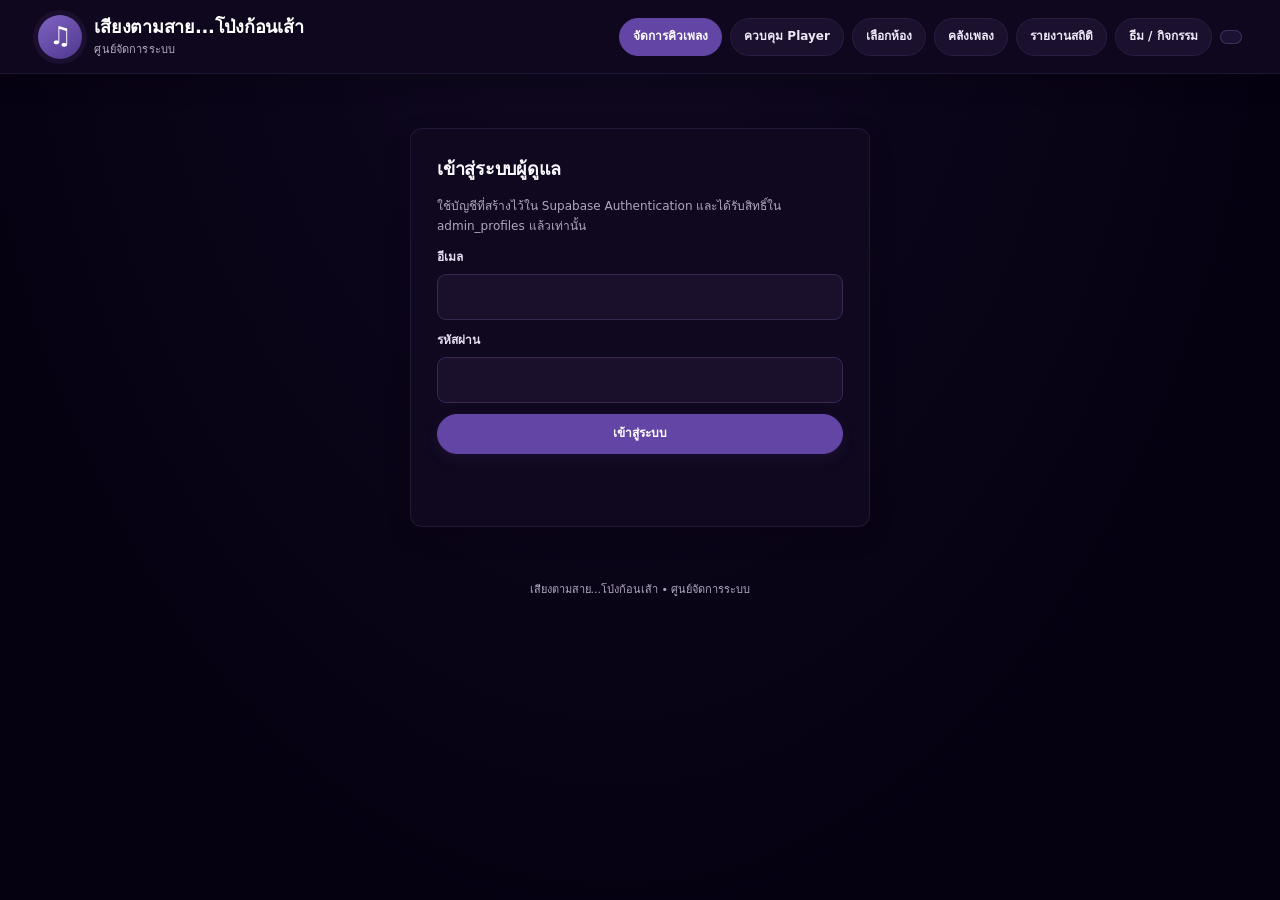
==== commit f735450c: "Add files via upload" ====
--- a/admin.html
+++ b/admin.html
@@ -23,6 +23,8 @@
   </style>
   <link rel="stylesheet" href="assets/modern-blue.css">
   <link rel="stylesheet" href="assets/spotify-inspired.css">
+  <link rel="stylesheet" href="assets/easy-request-ui.css">
+  <link rel="stylesheet" href="assets/tipmydj-purple.css?v=20261104">
 </head>
 <body>
     <header class="site-header">
@@ -56,8 +58,9 @@
 
     <section id="admin-panel" class="hidden">
       <section class="panel queue-manager-panel" id="queue-panel">
-        <div class="section-head"><div><p class="eyebrow" style="margin:0 0 4px;color:#2a7db9;font-size:11px;font-weight:850;letter-spacing:1px">QUEUE MANAGEMENT</p><h2 style="margin:0">จัดการคิวเพลง</h2><p class="muted" style="margin:4px 0 0">คิวเพลงของห้องที่เลือก เรียงตามคะแนนโหวตสูงสุด</p></div><button id="clear-queue" class="danger">นำเพลงรอทั้งหมดออก</button></div>
-        <div id="queue-list" class="list queue-list"><div class="empty">กำลังโหลดคิว…</div></div>
+        <div class="section-head"><div><p class="eyebrow" style="margin:0 0 4px;color:#2a7db9;font-size:11px;font-weight:850;letter-spacing:1px">LIVE REQUESTS</p><h2 style="margin:0">จัดการคำขอเพลง</h2><p class="muted" style="margin:4px 0 0">ตรวจสอบเพลงที่เพื่อน ๆ ฝากไว้ และดูแลคิวของห้องนี้</p></div><button id="clear-queue" class="danger">ล้างเพลงที่รอทั้งหมด</button></div>
+        <div class="request-dashboard-bar"><div><span class="request-live-badge"><i></i> รับคำขอแบบเรียลไทม์</span><span class="request-hint">รายการจะแสดงเมื่อมีผู้ฝากเพลง</span></div><strong id="queue-total">0 เพลง</strong></div>
+        <div id="queue-list" class="list queue-list" aria-live="polite"><div class="empty">กำลังโหลดรายการเพลง…</div></div>
       </section>
 
       <section class="panel player-remote-panel" id="player-control-panel">
@@ -399,13 +402,14 @@
 
     function renderQueue(songs) {
       const root = $("queue-list"); root.replaceChildren();
-      if (!songs.length) { root.innerHTML = '<div class="empty">ไม่มีเพลงที่กำลังเล่นหรือรอเล่น</div>'; return; }
+      $("queue-total").textContent = `${songs.length} เพลง`;
+      if (!songs.length) { root.innerHTML = '<div class="empty request-empty"><strong>ยังไม่มีคำขอเพลง</strong><span>เมื่อมีผู้ฝากเพลง รายการจะปรากฏที่นี่โดยอัตโนมัติ</span></div>'; return; }
       for (const song of songs) {
-        const row = document.createElement("div"); row.className = "item";
+        const row = document.createElement("div"); row.className = `item request-card ${song.status === "PLAYING" ? "is-playing" : "is-waiting"}`;
         const status = song.status === "PLAYING" ? "กำลังเล่น" : "รอเล่น";
-        row.innerHTML = `<div class="item-main"><div class="item-title">${esc(song.title)}</div><div class="item-meta"><span class="tag">${status}</span> ${song.vote_count} คะแนน • ผู้ส่ง ${esc(song.submitted_by)} • ${dateText(song.submitted_at)}${song.recipient ? ` • ถึง ${esc(song.recipient)}` : ""}${song.message ? `<br>${esc(song.message)}` : ""}</div></div>`;
+        row.innerHTML = `<div class="request-status-icon" aria-hidden="true">${song.status === "PLAYING" ? "♫" : "♪"}</div><div class="item-main"><div class="item-title">${esc(song.title)}</div><div class="item-meta"><span class="tag request-status-tag">${status}</span><span class="request-votes">${song.vote_count} โหวต</span><span>ผู้ฝาก ${esc(song.submitted_by)}</span><span>${dateText(song.submitted_at)}</span>${song.recipient ? `<span>ถึง ${esc(song.recipient)}</span>` : ""}${song.message ? `<div class="request-message">“${esc(song.message)}”</div>` : ""}</div></div>`;
         if (song.status === "WAITING") {
-          const btn = document.createElement("button"); btn.className = "danger small-btn"; btn.textContent = "นำออก"; btn.dataset.removeSong = song.id;
+          const btn = document.createElement("button"); btn.className = "danger small-btn request-remove-button"; btn.textContent = "นำออกจากคิว"; btn.dataset.removeSong = song.id;
           row.append(btn);
         }
         root.append(row);
--- a/assets/tipmydj-purple.css
+++ b/assets/tipmydj-purple.css
@@ -0,0 +1,217 @@
+/* TipMyDJ-style purple night palette for เสียงตามสาย...โป่งก้อนเส้า.
+   Visual-only layer. Loaded after existing styles; no application behavior is changed. */
+:root {
+  color-scheme: dark;
+  --tip-bg: #060111;
+  --tip-panel: #10081f;
+  --tip-panel-soft: #160d27;
+  --tip-panel-raised: #1b1030;
+  --tip-line: #2a1d40;
+  --tip-purple: #6245a5;
+  --tip-purple-hover: #7659bd;
+  --tip-purple-soft: rgba(98, 69, 165, .18);
+  --tip-text: #f8f5fc;
+  --tip-muted: #b1a7c0;
+  --tip-green: #00b85a;
+  --tip-blue: #3678c7;
+  --tip-red: #f20d1b;
+  --tip-amber: #b98716;
+}
+
+html { color-scheme: dark !important; background: var(--tip-bg) !important; }
+body {
+  color: var(--tip-text) !important;
+  background:
+    radial-gradient(ellipse at 48% -20%, rgba(98,69,165,.12), transparent 43rem),
+    var(--tip-bg) !important;
+}
+::selection { color: #fff !important; background: var(--tip-purple) !important; }
+::-webkit-scrollbar-thumb { background: #473365 !important; border-color: var(--tip-bg) !important; }
+::-webkit-scrollbar-track { background: var(--tip-panel) !important; }
+
+body > header, body > header.site-header {
+  color: var(--tip-text) !important;
+  background: rgba(16,8,31,.96) !important;
+  border-bottom: 1px solid rgba(157,127,205,.12) !important;
+  box-shadow: 0 8px 24px rgba(0,0,0,.2) !important;
+}
+.brand-lockup { color: var(--tip-text) !important; }
+.brand-mark {
+  color: #fff !important;
+  background: linear-gradient(145deg, #8064c3, #4e368d) !important;
+  box-shadow: 0 0 0 5px rgba(98,69,165,.13) !important;
+}
+.brand-copy strong { color: #fff !important; }
+.brand-copy small { color: #b7acc9 !important; }
+.header-nav a, .header-nav button, .nav-link {
+  color: #eee8f8 !important;
+  background: #1b102d !important;
+  border-color: #2b1c43 !important;
+}
+.header-nav a:hover, .header-nav button:hover, .nav-link:hover {
+  color: #fff !important; background: #2b1a45 !important; border-color: #513b78 !important;
+}
+.header-nav .nav-link-primary, .header-nav a.nav-link-primary {
+  color: #fff !important; background: var(--tip-purple) !important; border-color: var(--tip-purple) !important;
+}
+.header-nav .nav-link-primary:hover { background: var(--tip-purple-hover) !important; border-color: var(--tip-purple-hover) !important; }
+.connection-pill, .pill {
+  color: #e7def7 !important; background: rgba(98,69,165,.16) !important; border-color: rgba(147,119,199,.3) !important;
+}
+
+main, .page-main { color: var(--tip-text) !important; }
+.page-intro, .listener-hero {
+  color: #fff !important;
+  background: linear-gradient(112deg, #24163d 0%, #170e29 58%, #10081f 100%) !important;
+  border: 1px solid rgba(151,122,200,.19) !important;
+  box-shadow: 0 12px 35px rgba(0,0,0,.16) !important;
+}
+.page-intro:after {
+  border-color: rgba(150,119,205,.24) !important;
+  box-shadow: 0 0 0 34px rgba(126,94,184,.045), 0 0 0 72px rgba(126,94,184,.03), 0 0 0 112px rgba(126,94,184,.02) !important;
+}
+.page-intro .eyebrow, .search-heading .eyebrow, .listener-start-copy .eyebrow,
+.listener-queue-heading .eyebrow, #connect-panel > .eyebrow,
+#queue-panel .eyebrow, .section-head .eyebrow {
+  color: #ad91e8 !important;
+}
+.page-intro h2, .page-intro p:not(.eyebrow), .intro-note,
+.intro-note strong, .intro-note small { color: #f8f5fc !important; }
+.intro-note { background: rgba(8,3,17,.35) !important; border-color: rgba(172,145,224,.2) !important; }
+.intro-note strong { color: #c7b4f0 !important; }
+
+.panel, .intro, .room-card, .stat {
+  color: var(--tip-text) !important;
+  background: var(--tip-panel) !important;
+  border: 1px solid rgba(157,127,205,.13) !important;
+  box-shadow: 0 9px 26px rgba(0,0,0,.15) !important;
+}
+.panel h2, .intro h2, h2, .panel h3 { color: #fbf9ff !important; }
+.muted, .song-sub, .item-meta, .track-meta, .slug, .footer { color: var(--tip-muted) !important; }
+.status { color: #c8b9e7 !important; }
+.error { color: #ff858b !important; }
+.success { color: #38d98a !important; }
+.warning { color: #f0c86b !important; }
+
+label, .field { color: #e7def2 !important; }
+input:not([type=checkbox]):not([type=radio]), select, textarea {
+  color: #faf7ff !important;
+  background: #1a102b !important;
+  border-color: #382653 !important;
+}
+input:focus, select:focus, textarea:focus {
+  background: #201433 !important;
+  border-color: #8a6bc9 !important;
+  box-shadow: 0 0 0 3px rgba(98,69,165,.22) !important;
+}
+input::placeholder, textarea::placeholder { color: #9286a3 !important; }
+input[type=checkbox], input[type=radio], input[type=range] { accent-color: var(--tip-purple) !important; }
+
+/* Primary actions use the reference purple; destructive actions stay red. */
+button, .button, .linkbtn {
+  color: #fff !important;
+  background: var(--tip-purple) !important;
+  border-color: var(--tip-purple) !important;
+  box-shadow: 0 5px 14px rgba(67,43,119,.19) !important;
+}
+button:hover, .button:hover, .linkbtn:hover {
+  color: #fff !important; background: var(--tip-purple-hover) !important; border-color: var(--tip-purple-hover) !important;
+  box-shadow: 0 7px 18px rgba(67,43,119,.24) !important;
+}
+button:disabled { opacity: .42 !important; }
+button.secondary, .linkbtn.secondary, a.button.secondary, .header-nav button.secondary {
+  color: #eee8f8 !important; background: #26183b !important; border-color: #3b2858 !important;
+}
+button.secondary:hover, .linkbtn.secondary:hover, a.button.secondary:hover {
+  color: #fff !important; background: #34214f !important; border-color: #61468b !important;
+}
+button.danger, button.danger:hover { color: #fff !important; background: var(--tip-red) !important; border-color: var(--tip-red) !important; }
+
+.stat { background: #130b22 !important; }
+.stat span { color: var(--tip-muted) !important; }
+.stat strong { color: #fff !important; }
+.tag, .pill {
+  color: #e9defb !important; background: rgba(98,69,165,.17) !important; border-color: rgba(147,119,199,.3) !important;
+}
+.empty { color: #b9aec8 !important; background: #130b22 !important; border-color: #493665 !important; }
+.item, .track, .song, .playlist-row, .room-card,
+#search-results .song, #queue .song {
+  color: var(--tip-text) !important; background: #170d28 !important; border-color: #2b1d40 !important;
+}
+.item:hover, .track:hover, .song:hover, .playlist-row:hover, .room-card:hover,
+#search-results .song:hover, #queue .song:hover {
+  background: #211333 !important; border-color: #503a72 !important;
+}
+.item-title, .playlist-name, .track-title, .song-title { color: #fbf9ff !important; }
+.dedication { color: #b8adc6 !important; }
+.score, .request-votes {
+  color: #d7f8e5 !important; background: rgba(0,184,90,.13) !important; border-color: rgba(0,184,90,.27) !important;
+}
+.check { color: #e8e0f2 !important; background: #1a102b !important; border-color: #382653 !important; }
+.table-wrap { border-color: #382653 !important; }
+.table { color: #eee8f6 !important; background: #130b22 !important; }
+.table th, .table td { border-color: #2c1e40 !important; }
+.table th { color: #d0c3e2 !important; background: #1d1230 !important; }
+.notice { color: #e6dcf5 !important; background: rgba(98,69,165,.12) !important; border-color: rgba(147,119,199,.3) !important; }
+
+/* Request-first listener page */
+.listener-start-card {
+  background: linear-gradient(130deg, #1b1230, #120a20 68%) !important;
+  border-color: rgba(147,119,199,.28) !important;
+}
+.listener-start-icon, .search-symbol, .request-status-icon {
+  color: #fff !important; background: var(--tip-purple) !important;
+}
+.search-input-wrap, .request-dashboard-bar {
+  color: #c7b4ed !important; background: #1a102b !important; border-color: #3b2858 !important;
+}
+.search-input-wrap:focus-within { border-color: #8a6bc9 !important; box-shadow: 0 0 0 3px rgba(98,69,165,.2) !important; }
+.dedication-details { background: #170d28 !important; border-color: #382653 !important; }
+.dedication-details summary, .dedication-summary-title { color: #f5efff !important; }
+.dedication-details summary span, .dedication-summary-note { color: var(--tip-muted) !important; }
+.dedication-details[open] summary { border-color: #382653 !important; }
+#search-results .song { border-color: #2d2042 !important; }
+#search-results .song:hover { border-color: #6245a5 !important; }
+.request-live-badge {
+  color: #d5fae5 !important; background: rgba(0,184,90,.1) !important; border-color: rgba(0,184,90,.28) !important;
+}
+.request-live-badge i { background: var(--tip-green) !important; box-shadow: 0 0 0 4px rgba(0,184,90,.13) !important; }
+.request-dashboard-bar { border-color: #382653 !important; }
+.request-hint { color: #a99db9 !important; }
+.request-dashboard-bar > strong { color: #f5efff !important; }
+.queue-list .request-card {
+  color: var(--tip-text) !important; background: #170d28 !important; border-color: #382653 !important;
+}
+.queue-list .request-card.is-playing {
+  background: linear-gradient(100deg,rgba(0,184,90,.1),#170d28 48%) !important;
+  border-color: rgba(0,184,90,.55) !important;
+}
+.request-card .item-meta { color: #b8adc6 !important; }
+.request-card.is-playing .request-status-tag { color: #dffbe9 !important; background: rgba(0,184,90,.14) !important; }
+.request-message { color: #e3dbea !important; background: #10081f !important; border-left-color: var(--tip-purple) !important; }
+.request-card.is-waiting .request-status-icon { color: #e7def2 !important; background: #3a2a50 !important; }
+
+/* Player, admin and analytics surfaces */
+.player-wrap { background: #030008 !important; border-color: #382653 !important; }
+#play-panel > label { background: #1a102b !important; border-color: #382653 !important; }
+progress { accent-color: var(--tip-purple) !important; }
+progress::-webkit-progress-bar { background: #30213f !important; }
+progress::-webkit-progress-value { background: var(--tip-purple) !important; }
+#admin-panel > #queue-panel, .queue-manager-panel {
+  background: linear-gradient(145deg, #1d1231, #10081f 62%) !important;
+  border-color: rgba(147,119,199,.3) !important;
+}
+#queue-panel h2, .queue-manager-panel h2 { color: #fff !important; }
+#admin-panel > #player-control-panel, .player-remote-panel { background: #171027 !important; }
+#global-schedule-panel { border-color: rgba(147,119,199,.26) !important; }
+#global-schedule-panel input[type=time] { color-scheme: dark; }
+.remote-actions button { border-radius: 12px !important; }
+.room-event-banner { border-color: rgba(147,119,199,.25) !important; }
+.bar.requests, .dot.req { background: var(--tip-green) !important; }
+.bar.plays, .dot.play { background: var(--tip-blue) !important; }
+.chart-row, .chart-legend { color: #b1a7c0 !important; }
+
+@media (max-width: 700px) {
+  .page-intro, .listener-hero { background: linear-gradient(135deg,#24163d,#10081f) !important; }
+  .panel { background: var(--tip-panel) !important; }
+}
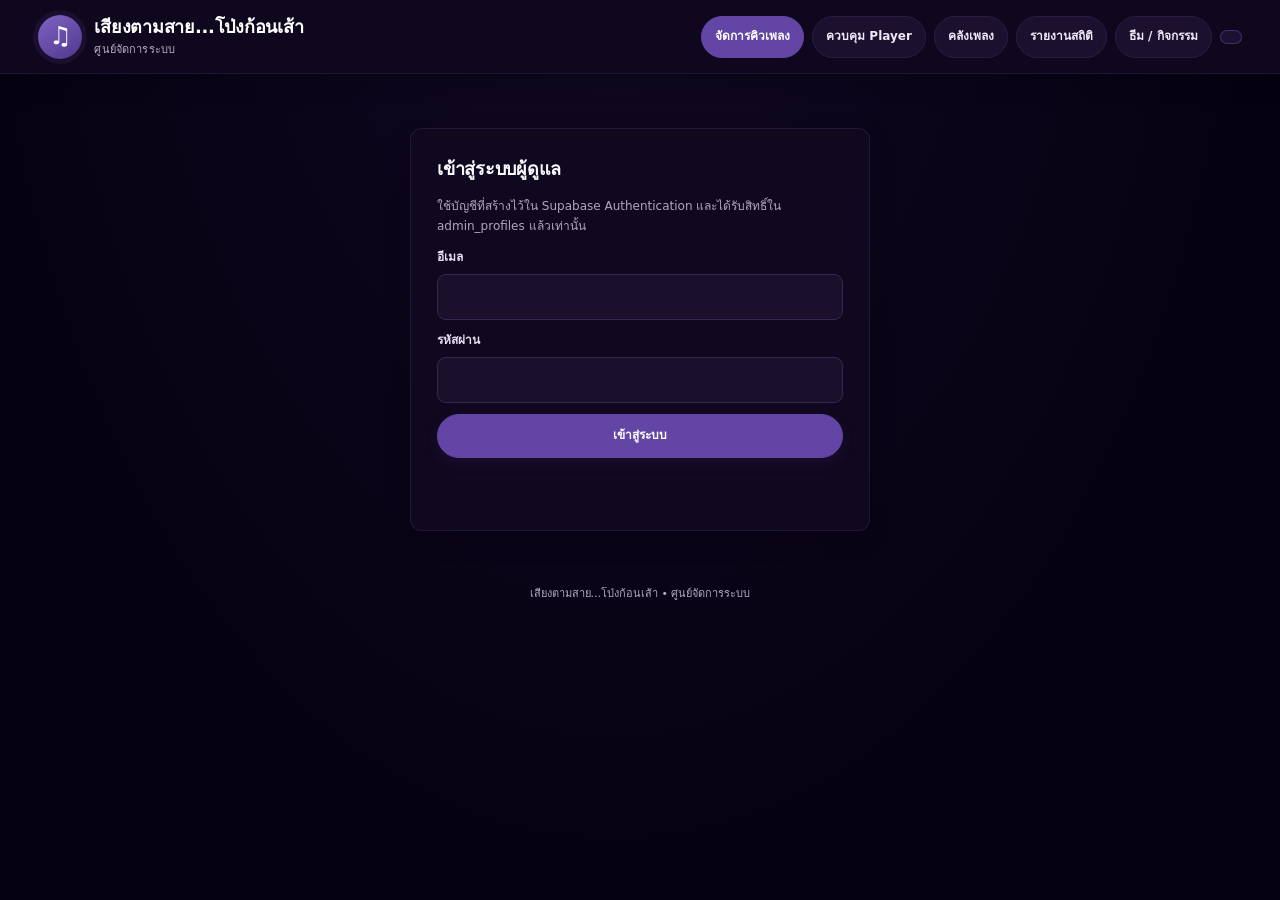
==== commit a91be4b4: "Add files via upload" ====
--- a/admin.html
+++ b/admin.html
@@ -35,7 +35,6 @@
     <nav class="header-nav" aria-label="เมนูผู้ดูแล">
       <a href="#queue-panel" class="nav-link nav-link-primary">จัดการคิวเพลง</a>
       <a href="#player-control-panel" class="nav-link">ควบคุม Player</a>
-      <a href="./rooms.html" class="nav-link">เลือกห้อง</a>
       <a href="./library.html?room=one" class="nav-link">คลังเพลง</a>
       <a href="./analytics.html?room=one" class="nav-link">รายงานสถิติ</a>
       <a href="#appearance-panel" class="nav-link">ธีม / กิจกรรม</a>
@@ -83,11 +82,12 @@
       </section>
 
       <section class="panel" id="global-schedule-panel">
-        <div class="section-head"><div><h2 style="margin-bottom:4px">ตั้งเวลาหยุดเล่นทุกห้อง</h2><p class="muted" style="margin:0">ใช้เวลาไทย (Asia/Bangkok) และมีผลกับทุก Room พร้อมกัน</p></div><span class="tag">ส่วนกลาง</span></div>
+        <div class="section-head"><div><h2 style="margin-bottom:4px">ตั้งเวลาเริ่มและหยุดเล่น</h2><p class="muted" style="margin:0">กำหนดช่วงเวลาเล่นเพลงประจำวัน ใช้เวลาไทย (Asia/Bangkok)</p></div><span class="tag">ส่วนกลาง</span></div>
         <form id="global-schedule-form" class="two">
-          <label class="check" style="align-self:end"><input id="global-schedule-enabled" type="checkbox" checked> เปิดใช้งานเวลาหยุดเล่น</label>
+          <label class="check" style="align-self:end"><input id="global-schedule-enabled" type="checkbox" checked> เปิดใช้งานตารางเวลาเล่นเพลง</label>
+          <label class="field">เริ่มเล่นเวลา<input id="global-start-time" type="time" value="11:40" required></label>
           <label class="field">หยุดเล่นเวลา<input id="global-stop-time" type="time" value="12:25" required></label>
-          <div><button type="submit" id="save-global-schedule">บันทึกเวลาหยุดเล่น</button><p class="muted">เมื่อถึงเวลาที่กำหนด Player ทุกห้องจะพักเพลงและไม่รับเพลงถัดไปจนถึงวันใหม่เวลา 00:00 น. หากต้องการเล่นต่อก่อนเที่ยงคืน ให้ปิดหรือเลื่อนเวลาหยุด และเมื่อพ้นเวลาแล้วให้สั่งเล่นต่อจาก Admin</p></div>
+          <div><button type="submit" id="save-global-schedule">บันทึกตารางเวลา</button><p class="muted">Player จะเริ่มเล่นคิวอัตโนมัติเมื่อถึงเวลาเริ่ม และหยุดเล่นเมื่อถึงเวลาหยุด โดยใช้เวลาไทย</p></div>
         </form>
       </section>
 
@@ -106,7 +106,7 @@
       </section>
 
       <section class="panel" id="rooms-panel">
-        <div class="section-head"><div><h2 style="margin-bottom:4px">จัดการหลายห้องเพลง</h2><p class="muted" style="margin:0">เลือกห้องที่ต้องการจัดการ หรือสร้างห้องใหม่ ห้องหลัก one จะคงไว้เพื่อรองรับระบบเดิม</p></div><span class="tag" id="current-room-label">ห้อง: one</span></div>
+        <div class="section-head"><div><h2 style="margin-bottom:4px">ห้องเพลงหลัก</h2><p class="muted" style="margin:0">ระบบใช้ห้องเพลงเดียวสำหรับทุกคน</p></div><span class="tag" id="current-room-label">ห้อง: one</span></div>
         <div class="two" style="margin-top:14px">
           <div>
             <label class="field">เลือกห้องที่ต้องการจัดการ<select id="active-room-select" style="display:block;width:100%;margin-top:6px;padding:11px;border:1px solid #ccd6e3;border-radius:8px;background:#fff;font:inherit;color:#182437"></select></label>
@@ -217,7 +217,7 @@
     import { SUPABASE_URL, SUPABASE_PUBLISHABLE_KEY } from "./assets/config.js";
 
     const $ = (id) => document.getElementById(id);
-    const ROOM_SLUG = (new URLSearchParams(location.search).get("room") || "one").trim().toLowerCase();
+    const ROOM_SLUG = "one";
     const ready = SUPABASE_URL.startsWith("https://") && !SUPABASE_URL.includes("YOUR_PROJECT_REF") && SUPABASE_PUBLISHABLE_KEY.startsWith("sb_publishable_");
     const client = ready ? createClient(SUPABASE_URL, SUPABASE_PUBLISHABLE_KEY) : null;
     let currentRole = "";
@@ -250,64 +250,19 @@
       $("logout-btn").classList.remove("hidden");
       $("refresh-btn").classList.remove("hidden");
       $("role-label").textContent = role === "ADMIN" ? "สิทธิ์ ADMIN" : "สิทธิ์ MODERATOR";
-      for (const id of ["settings-panel", "sessions-panel", "logs-panel", "room-playlist-panel", "appearance-panel", "global-schedule-panel"]) {
+      for (const id of ["settings-panel", "sessions-panel", "logs-panel", "room-playlist-panel", "appearance-panel", "global-schedule-panel", "rooms-panel"]) {
         $(id).classList.toggle("hidden", role !== "ADMIN");
       }
     }
 
-    function pageUrl(file, slug = ROOM_SLUG) { return `./${file}?room=${encodeURIComponent(slug)}`; }
+    function pageUrl(file) { return `./${file}`; }
 
     async function loadRooms() {
+      // Single-room edition: retain the legacy primary room only.
       const result = await api("adminListRooms");
-      const select = $("active-room-select");
-      select.replaceChildren();
-      const list = $("rooms-list"); list.replaceChildren();
-      for (const room of result.rooms || []) {
-        const option = document.createElement("option"); option.value = room.slug;
-        option.textContent = `${room.name} (${room.slug})${room.enabled ? "" : " — ปิดใช้งาน"}`;
-        select.append(option);
-
-        const row = document.createElement("div"); row.className = "item";
-        const main = document.createElement("div"); main.className = "item-main";
-        const title = document.createElement("div"); title.className = "item-title"; title.textContent = room.name;
-        const meta = document.createElement("div"); meta.className = "item-meta"; meta.textContent = `/${room.slug} · ${room.enabled ? "เปิดใช้งาน" : "ปิดใช้งาน"}`;
-        main.append(title, meta);
-        const controls = document.createElement("div"); controls.className = "actions";
-        const open = document.createElement("button"); open.className = "secondary small-btn"; open.textContent = "จัดการห้อง";
-        open.addEventListener("click", () => location.href = pageUrl("admin.html", room.slug));
-        controls.append(open);
-        if (currentRole === "ADMIN" && room.slug !== "one") {
-          const toggle = document.createElement("button"); toggle.className = room.enabled ? "danger small-btn" : "small-btn";
-          toggle.textContent = room.enabled ? "ปิดห้อง" : "เปิดห้อง";
-          toggle.addEventListener("click", async () => {
-            toggle.disabled = true;
-            try {
-              await api("adminUpdateRoom", { room_id: room.id, enabled: !room.enabled });
-              await loadRooms(); say(`ปรับสถานะห้อง ${room.name} แล้ว`, true);
-            } catch (error) { say(error.message); toggle.disabled = false; }
-          });
-          controls.append(toggle);
-        }
-        row.append(main, controls); list.append(row);
-      }
-      select.value = ROOM_SLUG;
-      if (!result.rooms?.length) list.innerHTML = '<div class="empty">ยังไม่มีห้องเพลง</div>';
-      $("current-room-label").textContent = `กำลังจัดการ: ${result.rooms?.find(r => r.slug === ROOM_SLUG)?.name || ROOM_SLUG}`;
-      $("room-create-form").classList.toggle("hidden", currentRole !== "ADMIN");
-    }
-
-    $("open-room-btn").addEventListener("click", () => {
-      location.href = pageUrl("admin.html", $("active-room-select").value || "one");
-    });
-    $("room-create-form").addEventListener("submit", async (event) => {
-      event.preventDefault();
-      const button = $("create-room-btn"); button.disabled = true;
-      try {
-        const result = await api("adminCreateRoom", { name: $("new-room-name").value.trim(), slug: $("new-room-slug").value.trim().toLowerCase() });
-        say(`สร้างห้อง ${result.room.name} สำเร็จ กำลังเปิดห้องใหม่…`, true);
-        location.href = pageUrl("admin.html", result.room.slug);
-      } catch (error) { say(error.message); button.disabled = false; }
-    });
+      const room = (result.rooms || []).find((item) => item.slug === "one");
+      if (room) $("current-room-label").textContent = `ห้องเพลง: ${room.name}`;
+    }
 
     async function loadAll() {
       say("กำลังโหลดข้อมูลผู้ดูแล…");
@@ -397,6 +352,7 @@
 
     function renderGlobalSchedule(schedule = {}) {
       $("global-schedule-enabled").checked = schedule.enabled !== false;
+      $("global-start-time").value = String(schedule.start_time || "11:40:00").slice(0, 5);
       $("global-stop-time").value = String(schedule.stop_time || "12:25:00").slice(0, 5);
     }
 
@@ -509,10 +465,11 @@
       try {
         const result = await api("adminSaveGlobalSchedule", {
           enabled: $("global-schedule-enabled").checked,
+          start_time: $("global-start-time").value,
           stop_time: $("global-stop-time").value,
         });
         renderGlobalSchedule(result.schedule || {});
-        say(`บันทึกเวลาหยุดเล่นทุกห้องเป็น ${String(result.schedule?.stop_time || "").slice(0, 5)} น. แล้ว`, true);
+        say(`บันทึกเวลาเล่น ${String(result.schedule?.start_time || "11:40").slice(0, 5)}–${String(result.schedule?.stop_time || "12:25").slice(0, 5)} น. แล้ว`, true);
       } catch (error) { say(error.message); }
       finally { button.disabled = false; }
     });
@@ -631,7 +588,6 @@
       if (session) await loadAll();
     }
   </script>
-  <script type="module">const room=(new URLSearchParams(location.search).get("room")||"one");for(const a of document.querySelectorAll('a[href*="?room=one"]'))a.href=a.href.replace(/room=one$/,`room=${encodeURIComponent(room)}`);</script>
   <script type="module" src="./assets/room-theme.js"></script>
 </body>
 </html>
--- a/assets/easy-request-ui.css
+++ b/assets/easy-request-ui.css
@@ -0,0 +1,133 @@
+/* TipMyDJ / Queue-inspired usability layer for Pongkonsao School Radio.
+   Original UI composition: request-first workflow, visible actions, and large touch targets. */
+:root {
+  --easy-accent: #1ed760;
+  --easy-surface: #1d1d1d;
+  --easy-line: #353535;
+  --easy-text: #f8f8f8;
+  --easy-muted: #b4b4b4;
+}
+
+/* Listener flow */
+.listener-hero {
+  min-height: 215px !important;
+  align-items: flex-start !important;
+  background: linear-gradient(112deg, #173c2a 0%, #1b2b22 54%, #1c1c1c 100%) !important;
+}
+.listener-hero h2 { max-width: 680px !important; font-size: clamp(28px, 4.4vw, 42px) !important; }
+.listener-steps { display:flex; flex-wrap:wrap; gap:8px; margin-top:20px; }
+.listener-steps span { display:inline-flex; align-items:center; gap:8px; padding:8px 13px; color:#edf8f0; background:rgba(0,0,0,.22); border:1px solid rgba(255,255,255,.12); border-radius:999px; font-size:12px; font-weight:750; }
+.listener-steps b { display:grid; place-items:center; width:22px; height:22px; border-radius:50%; color:#062b14; background:var(--easy-accent); font-size:11px; }
+.listener-start-card { display:grid; grid-template-columns:auto minmax(0,1fr) minmax(220px,.85fr) auto; align-items:center; gap:18px; padding:22px 24px !important; border-color:rgba(30,215,96,.24) !important; background:linear-gradient(130deg,#1c261f,#1b1b1b 65%) !important; }
+.listener-start-icon { display:grid; place-items:center; width:58px; height:58px; border-radius:16px; color:#062b14; background:var(--easy-accent); font-size:32px; font-weight:900; }
+.listener-start-copy .eyebrow { margin:0 0 5px; color:var(--easy-accent); font-size:10px; font-weight:900; letter-spacing:1px; }
+.listener-start-copy h2 { margin:0 0 4px !important; font-size:22px !important; }
+.listener-start-copy p { margin:0; }
+.listener-name-field { display:block; min-width:0; }
+.listener-name-field input { margin-top:7px !important; min-height:52px !important; font-size:16px !important; }
+.listener-start-button { min-height:52px !important; min-width:154px; padding:13px 19px !important; font-size:14px !important; white-space:nowrap; }
+.listener-start-button span { font-size:19px; }
+
+.search-panel { padding:clamp(19px,2.6vw,30px) !important; }
+.search-heading { margin-bottom:17px !important; }
+.search-heading .eyebrow { margin-bottom:6px !important; }
+.search-heading h2 { font-size:clamp(24px,3vw,32px) !important; }
+.search-heading p { margin-top:4px !important; }
+.search-symbol { flex-basis:60px; width:60px; height:60px; font-size:28px; }
+.search-form { gap:9px !important; }
+.search-input-wrap { min-height:62px !important; padding:0 18px !important; }
+.search-input-wrap input { min-height:58px !important; font-size:16px !important; }
+.search-button { min-height:62px !important; min-width:150px; font-size:14px !important; }
+.dedication-details { margin-top:13px !important; overflow:hidden; }
+.dedication-details summary { display:flex; flex-direction:column; align-items:flex-start; gap:2px; padding:14px 16px !important; font-size:13px !important; }
+.dedication-summary-title { color:#f4f4f4; font-weight:850; }
+.dedication-summary-note { color:#a7a7a7; font-size:11px; font-weight:500; }
+.dedication-details[open] summary { border-bottom:1px solid #333; }
+.dedication-fields { padding-top:13px !important; }
+.dedication-fields input { min-height:48px !important; }
+#search-results { display:grid; gap:7px; margin-top:15px !important; }
+#search-results .song { align-items:center; min-height:88px; padding:10px 12px !important; border:1px solid #303030 !important; border-radius:12px !important; background:#202020 !important; }
+#search-results .song:hover { background:#292929 !important; border-color:#464646 !important; }
+#search-results .song img { width:68px !important; height:68px !important; border-radius:9px !important; }
+#search-results .song button { min-width:126px; min-height:46px !important; font-size:13px !important; }
+#search-results .song button::before { content:"＋"; font-size:17px; line-height:1; }
+#queue .song { align-items:center; padding:12px 10px !important; border-bottom:1px solid #303030 !important; border-radius:9px !important; }
+#queue .song img { width:56px !important; height:56px !important; border-radius:8px !important; }
+#queue .song .song-title { font-size:13px !important; }
+#queue .vote button { min-height:40px !important; padding:8px 15px !important; }
+.request-empty { display:flex; flex-direction:column; align-items:center; gap:6px; min-height:120px; justify-content:center; }
+.request-empty strong { color:#e8e8e8; font-size:14px; }
+.request-empty span { color:#999; font-size:12px; }
+.listener-queue-panel { min-width:0; }
+.listener-queue-heading { display:flex; align-items:center; justify-content:space-between; gap:12px; margin-bottom:12px; }
+.listener-queue-heading .eyebrow { margin:0 0 4px; color:var(--easy-accent); font-size:10px; font-weight:850; letter-spacing:.8px; }
+.listener-queue-heading h2 { margin:0 0 3px !important; font-size:20px !important; }
+.listener-queue-heading p { margin:0; }
+.request-live-badge { display:inline-flex; align-items:center; gap:7px; padding:7px 11px; border:1px solid rgba(30,215,96,.25); border-radius:999px; color:#c9f6d5; background:rgba(30,215,96,.08); font-size:10px; font-weight:900; white-space:nowrap; }
+.request-live-badge i { width:7px; height:7px; border-radius:50%; background:var(--easy-accent); box-shadow:0 0 0 4px rgba(30,215,96,.13); }
+
+/* Admin request board: concise status, readable request information, obvious action. */
+.request-dashboard-bar { display:flex; align-items:center; justify-content:space-between; gap:12px; margin:15px 0 11px; padding:12px 14px; background:#222; border:1px solid #343434; border-radius:11px; }
+.request-dashboard-bar > div { display:flex; align-items:center; flex-wrap:wrap; gap:10px; }
+.request-hint { color:#999; font-size:11px; }
+.request-dashboard-bar > strong { color:#f6f6f6; font-size:13px; white-space:nowrap; }
+.queue-manager-panel .request-live-badge { padding:6px 10px; }
+.queue-list { gap:9px !important; }
+.queue-list .request-card { display:flex; align-items:center; gap:13px; min-height:90px; padding:13px 14px !important; border:1px solid #333 !important; border-radius:12px !important; background:#202020 !important; }
+.queue-list .request-card.is-playing { border-color:rgba(30,215,96,.42) !important; background:linear-gradient(100deg,rgba(30,215,96,.11),#202020 45%) !important; }
+.request-status-icon { display:grid; place-items:center; flex:0 0 46px; width:46px; height:46px; border-radius:10px; color:#082b14; background:var(--easy-accent); font-size:24px; font-weight:900; }
+.request-card.is-waiting .request-status-icon { color:#ddd; background:#343434; }
+.request-card .item-main { display:grid; gap:6px; }
+.request-card .item-title { font-size:14px !important; line-height:1.35; }
+.request-card .item-meta { display:flex; flex-wrap:wrap; align-items:center; gap:6px 10px; color:#aaa !important; font-size:11px !important; }
+.request-card .request-status-tag { margin:0 !important; padding:4px 9px !important; font-size:10px !important; }
+.request-card.is-playing .request-status-tag { color:#dffbe7 !important; background:rgba(30,215,96,.12) !important; }
+.request-votes { padding:4px 8px; border-radius:999px; color:#dffbe7; background:rgba(30,215,96,.1); font-weight:800; }
+.request-message { flex:1 0 100%; padding:8px 10px; color:#dedede; background:#191919; border-left:2px solid var(--easy-accent); border-radius:0 7px 7px 0; font-size:11px; }
+.request-remove-button { min-width:106px; min-height:42px !important; font-size:11px !important; }
+
+/* Make the most common actions comfortable to tap. */
+button, .button, .linkbtn { min-height:44px; }
+.header-nav a, .header-nav button { min-height:42px !important; }
+#start-session { min-height:52px !important; }
+#connect-btn, .player-connect-button { min-height:54px !important; min-width:210px; font-size:14px !important; }
+#connect-panel { padding:clamp(22px,4vw,34px) !important; }
+#connect-panel h2 { font-size:26px !important; }
+#connect-panel > .eyebrow { color:var(--easy-accent); font-size:10px; font-weight:900; letter-spacing:1px; }
+
+@media (max-width: 900px) {
+  .listener-start-card { grid-template-columns:auto minmax(0,1fr); }
+  .listener-name-field { grid-column:1 / -1; }
+  .listener-start-button { grid-column:1 / -1; width:100%; }
+}
+@media (max-width: 700px) {
+  .listener-hero { padding:23px 19px !important; }
+  .listener-hero h2 { font-size:27px !important; }
+  .listener-steps { gap:6px; margin-top:15px; }
+  .listener-steps span { padding:7px 9px; font-size:10px; }
+  .listener-steps b { width:20px; height:20px; }
+  .listener-start-card { grid-template-columns:48px minmax(0,1fr); gap:12px; padding:17px !important; }
+  .listener-start-icon { width:46px; height:46px; border-radius:12px; font-size:25px; }
+  .listener-start-copy h2 { font-size:19px !important; }
+  .listener-start-copy .muted { font-size:11px !important; }
+  .listener-name-field, .listener-start-button { grid-column:1 / -1; }
+  .listener-start-button { width:100%; }
+  .search-heading { align-items:flex-start; }
+  .search-heading h2 { font-size:23px !important; }
+  .search-symbol { width:46px; height:46px; flex-basis:46px; font-size:22px; }
+  .search-form { display:grid !important; grid-template-columns:1fr; }
+  .search-input-wrap { min-height:56px !important; }
+  .search-input-wrap input { min-height:52px !important; font-size:15px !important; }
+  .search-button { width:100%; min-height:54px !important; font-size:14px !important; }
+  #search-results .song { display:grid; grid-template-columns:54px minmax(0,1fr); gap:10px; }
+  #search-results .song img { grid-column:1; grid-row:1; width:54px !important; height:54px !important; }
+  #search-results .song .song-info { grid-column:2; grid-row:1; min-width:0; }
+  #search-results .song button { grid-column:1 / -1; width:100%; min-height:48px !important; }
+  .listener-queue-heading { align-items:flex-start; }
+  .request-dashboard-bar { align-items:flex-start; flex-direction:column; }
+  .request-dashboard-bar > strong { align-self:flex-end; }
+  .queue-list .request-card { display:grid; grid-template-columns:40px minmax(0,1fr); align-items:start; gap:10px; }
+  .request-status-icon { width:40px; height:40px; flex-basis:40px; }
+  .request-card .item-main { min-width:0; }
+  .request-remove-button { grid-column:1 / -1; width:100%; }
+}
--- a/assets/tipmydj-purple.css
+++ b/assets/tipmydj-purple.css
@@ -215,3 +215,9 @@
   .page-intro, .listener-hero { background: linear-gradient(135deg,#24163d,#10081f) !important; }
   .panel { background: var(--tip-panel) !important; }
 }
+
+/* Player queue list */
+.player-queue-item{display:flex;align-items:center;gap:14px;padding:12px 14px;margin:8px 0;border:1px solid rgba(132,91,204,.35);border-radius:13px;background:rgba(19,10,34,.78)}
+.queue-number{display:grid;place-items:center;flex:0 0 34px;height:34px;border-radius:10px;background:#6245a5;color:#fff;font-size:15px}
+.player-queue-item .item-main{min-width:0;flex:1}
+.player-queue-item .item-title{overflow-wrap:anywhere}
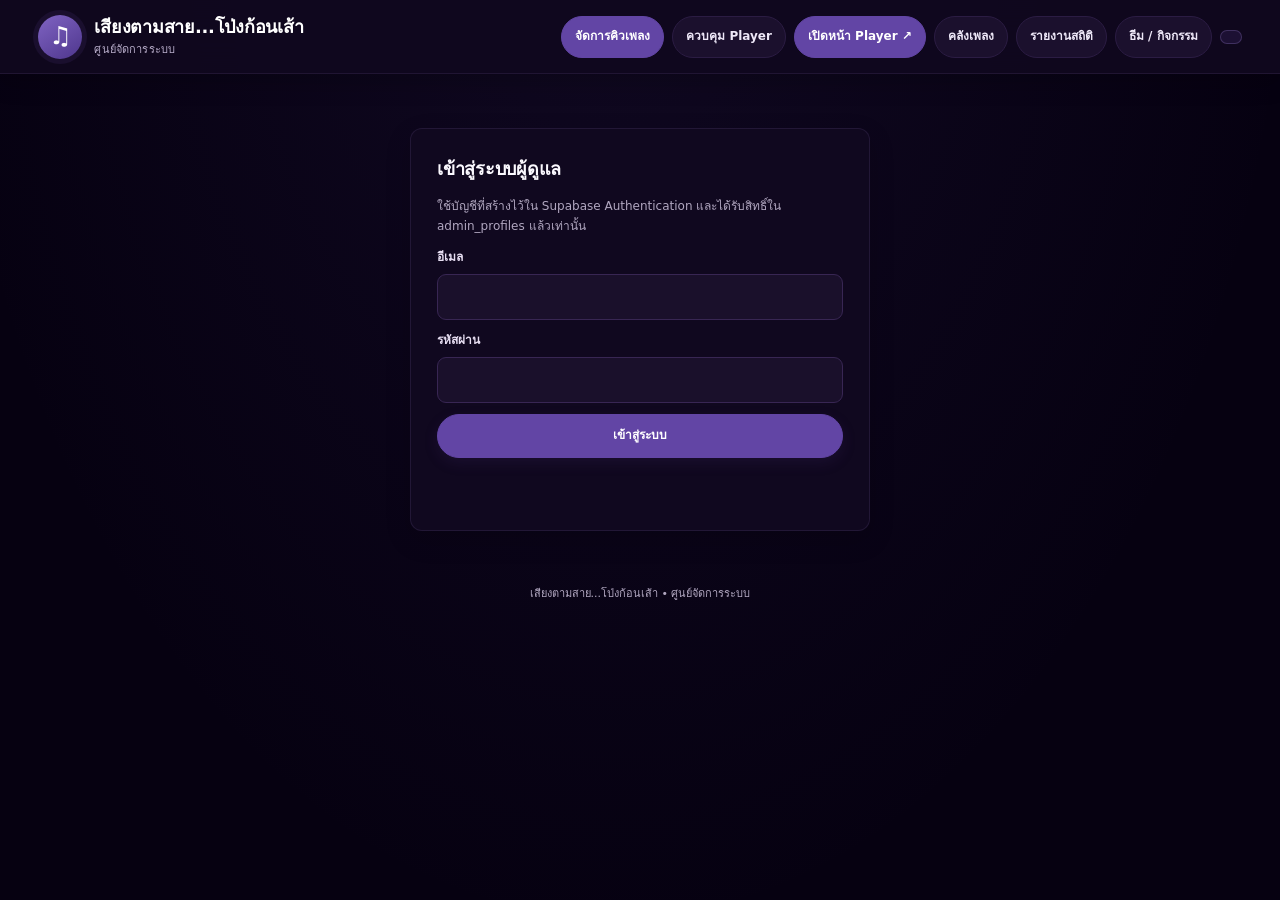
==== commit 53bb06ff: "Add files via upload" ====
--- a/admin.html
+++ b/admin.html
@@ -2,7 +2,8 @@
 <html lang="th">
 <head>
   <meta charset="utf-8">
-  <meta name="viewport" content="width=device-width, initial-scale=1">
+  <meta name="viewport" content="width=device-width, initial-scale=1, viewport-fit=cover">
+  <meta name="theme-color" content="#10081f">
   <meta name="referrer" content="strict-origin-when-cross-origin">
   <title>เสียงตามสาย...โป่งก้อนเส้า | ผู้ดูแลระบบ</title>
   <style>
@@ -25,6 +26,7 @@
   <link rel="stylesheet" href="assets/spotify-inspired.css">
   <link rel="stylesheet" href="assets/easy-request-ui.css">
   <link rel="stylesheet" href="assets/tipmydj-purple.css?v=20261104">
+  <link rel="stylesheet" href="assets/mobile-ux.css?v=20261112">
 </head>
 <body>
     <header class="site-header">
@@ -35,6 +37,7 @@
     <nav class="header-nav" aria-label="เมนูผู้ดูแล">
       <a href="#queue-panel" class="nav-link nav-link-primary">จัดการคิวเพลง</a>
       <a href="#player-control-panel" class="nav-link">ควบคุม Player</a>
+      <a href="./player.html?room=one" class="nav-link nav-link-primary" target="_blank" rel="noopener">เปิดหน้า Player ↗</a>
       <a href="./library.html?room=one" class="nav-link">คลังเพลง</a>
       <a href="./analytics.html?room=one" class="nav-link">รายงานสถิติ</a>
       <a href="#appearance-panel" class="nav-link">ธีม / กิจกรรม</a>
@@ -63,7 +66,7 @@
       </section>
 
       <section class="panel player-remote-panel" id="player-control-panel">
-        <div class="section-head"><div><p class="eyebrow" style="margin:0 0 4px;color:#2a7db9;font-size:11px;font-weight:850;letter-spacing:1px">REMOTE PLAYER CONTROL</p><h2 style="margin:0">ควบคุมเครื่องเล่น</h2><p class="muted" style="margin:4px 0 0">สั่งงาน Player ที่เชื่อมต่ออยู่ในห้องนี้จากระยะไกล</p></div><span class="tag" id="remote-player-status">รอข้อมูล Player</span></div>
+        <div class="section-head"><div><p class="eyebrow" style="margin:0 0 4px;color:#2a7db9;font-size:11px;font-weight:850;letter-spacing:1px">REMOTE PLAYER CONTROL</p><h2 style="margin:0">ควบคุมเครื่องเล่น</h2><p class="muted" style="margin:4px 0 0">สั่งงาน Player ที่เชื่อมต่ออยู่ในห้องนี้จากระยะไกล</p></div><div class="actions" style="margin:0;align-items:center"><span class="tag" id="remote-player-status">รอข้อมูล Player</span><a href="./player.html?room=one" target="_blank" rel="noopener" class="nav-link nav-link-primary" style="text-decoration:none">เปิดหน้า Player ↗</a></div></div>
         <div class="remote-actions" id="remote-player-actions">
           <button type="button" data-player-command="PLAY">▶ เล่น / เล่นต่อ</button>
           <button type="button" class="secondary" data-player-command="PAUSE">Ⅱ พักเพลง</button>
@@ -78,7 +81,8 @@
           <label class="check"><input id="remote-auto-next" type="checkbox" checked> เล่นเพลงถัดไปอัตโนมัติ</label>
         </div>
         <div class="actions"><button type="button" id="save-remote-settings">บันทึกการตั้งค่า Player</button></div>
-        <p class="muted">คำสั่งส่งผ่าน Supabase Realtime ไปยัง Player ของห้องนี้ ควรเปิดหน้า Player ค้างไว้ หาก Player ออฟไลน์ ระบบเก็บคำสั่งล่าสุดไว้จนกว่าเครื่องเล่นจะเชื่อมต่อใหม่ (คำสั่งใหม่จะแทนที่คำสั่งที่ยังไม่ถูกประมวลผล)</p>
+        <p class="muted">คำสั่งส่งไปยัง Player ผ่าน Supabase Realtime พร้อมตรวจสอบซ้ำทุก 5 วินาที หากสัญญาณ Realtime ขาดช่วง Admin จะแสดงผลเมื่อ Player ตอบรับคำสั่งจริง ควรเปิดหน้า Player ค้างไว้และเชื่อมต่อ Session ให้เรียบร้อย</p>
+        <p class="muted warning">หมายเหตุ: คำสั่งเล่นเพลงยังทำงานเฉพาะช่วงเวลาที่กำหนด (ค่าเริ่มต้น 11:40–12:25 น. เวลาไทย) นอกช่วงเวลาดังกล่าวระบบจะปฏิเสธคำสั่งเล่นตามตารางเวลา</p>
       </section>
 
       <section class="panel" id="global-schedule-panel">
@@ -241,6 +245,19 @@
       const result = await response.json();
       if (!response.ok || !result.ok) throw new Error(result.error || `HTTP ${response.status}`);
       return result;
+    }
+
+    const wait = (ms) => new Promise((resolve) => setTimeout(resolve, ms));
+
+    async function waitForPlayerCommandAck(commandId, timeoutMs = 9000) {
+      const deadline = Date.now() + timeoutMs;
+      while (Date.now() < deadline) {
+        const runtime = await api("getPlayerState");
+        const pendingId = runtime.state?.remote_command_id || null;
+        if (pendingId !== commandId) return true;
+        await wait(700);
+      }
+      return false;
     }
 
     function showAdmin(role) {
@@ -430,8 +447,13 @@
       if (command === "SKIP" && !confirm("ยืนยันข้ามเพลงที่กำลังเล่นในห้องนี้?")) return;
       button.disabled = true;
       try {
-        await api("adminPlayerControl", { command });
-        say(`ส่งคำสั่ง ${command === "PLAY" ? "เล่นเพลง" : command === "PAUSE" ? "พักเพลง" : "ข้ามเพลง"} ไปยัง Player แล้ว`, true);
+        const sent = await api("adminPlayerControl", { command });
+        const acknowledged = await waitForPlayerCommandAck(sent.command_id);
+        if (acknowledged) {
+          say(`Player ตอบรับคำสั่ง${command === "PLAY" ? "เล่นเพลง" : command === "PAUSE" ? "พักเพลง" : "ข้ามเพลง"}แล้ว`, true);
+        } else {
+          say("ส่งคำสั่งแล้ว แต่ Player ยังไม่ตอบรับ ตรวจสอบว่า player.html เปิดอยู่และเชื่อมต่อ Session แล้ว");
+        }
       } catch (error) { say(error.message); }
       finally { button.disabled = false; }
     });
--- a/assets/mobile-ux.css
+++ b/assets/mobile-ux.css
@@ -0,0 +1,277 @@
+/* Mobile-first usability layer for เสียงตามสาย...โป่งก้อนเส้า
+   Loaded last on every application page. Visual/layout only; no API or playback logic changes. */
+:root {
+  --mobile-tap: 48px;
+  --mobile-gutter: 12px;
+  --mobile-panel-radius: 16px;
+  scroll-padding-top: 118px;
+  -webkit-tap-highlight-color: rgba(118, 89, 189, .18);
+}
+
+html, body { max-width: 100%; overflow-x: clip; }
+body { min-width: 320px; -webkit-text-size-adjust: 100%; }
+button, a, input, select, textarea, summary { touch-action: manipulation; }
+button, input, select, textarea { font: inherit; }
+button, a { -webkit-tap-highlight-color: transparent; }
+button:focus-visible, a:focus-visible, input:focus-visible, select:focus-visible,
+textarea:focus-visible, summary:focus-visible {
+  outline: 3px solid rgba(177, 145, 235, .72) !important;
+  outline-offset: 2px !important;
+}
+
+@media (max-width: 760px) {
+  :root { scroll-padding-top: 124px; }
+
+  body > header.site-header {
+    position: sticky !important;
+    top: 0;
+    z-index: 100;
+    display: flex !important;
+    flex-direction: column !important;
+    align-items: stretch !important;
+    gap: 9px !important;
+    padding: 9px var(--mobile-gutter) 8px !important;
+    border-radius: 0 !important;
+    backdrop-filter: blur(16px);
+  }
+  .brand-lockup { width: 100%; min-height: 38px; gap: 9px !important; }
+  .brand-mark { width: 38px !important; height: 38px !important; flex-basis: 38px !important; border-radius: 12px !important; font-size: 22px !important; }
+  .brand-copy { min-width: 0; }
+  .brand-copy strong { display: block; overflow: hidden; text-overflow: ellipsis; white-space: nowrap; font-size: 15px !important; }
+  .brand-copy small { margin-top: 2px !important; font-size: 10px !important; }
+
+  .header-nav {
+    display: flex !important;
+    flex-wrap: nowrap !important;
+    justify-content: flex-start !important;
+    align-items: center !important;
+    gap: 7px !important;
+    width: calc(100% + 2px) !important;
+    max-width: calc(100% + 2px);
+    margin: 0 -1px;
+    padding: 1px 1px 3px;
+    overflow-x: auto !important;
+    overflow-y: hidden !important;
+    overscroll-behavior-x: contain;
+    scrollbar-width: none;
+    -webkit-overflow-scrolling: touch;
+  }
+  .header-nav::-webkit-scrollbar { display: none; }
+  .header-nav > * { flex: 0 0 auto !important; white-space: nowrap; }
+  .header-nav a, .header-nav button, .header-nav .nav-link {
+    min-height: 40px !important;
+    padding: 9px 12px !important;
+    border-radius: 11px !important;
+    font-size: 12px !important;
+  }
+  .header-nav .connection-pill { min-height: 36px; padding: 7px 10px !important; font-size: 11px !important; }
+
+  main, .page-main {
+    width: calc(100% - 2 * var(--mobile-gutter)) !important;
+    max-width: 680px !important;
+    margin: 13px auto calc(28px + env(safe-area-inset-bottom)) !important;
+    padding: 0 !important;
+  }
+  .page-intro, .listener-hero {
+    min-height: 0 !important;
+    padding: 19px 16px !important;
+    margin-bottom: 12px !important;
+    border-radius: var(--mobile-panel-radius) !important;
+    gap: 10px !important;
+  }
+  .page-intro h2, .listener-hero h2 { font-size: clamp(21px, 6vw, 27px) !important; line-height: 1.35 !important; }
+  .page-intro p:not(.eyebrow), .listener-hero p:not(.eyebrow) { font-size: 13px !important; line-height: 1.6 !important; }
+  .page-intro .eyebrow, .listener-hero .eyebrow { font-size: 10px !important; letter-spacing: .8px !important; }
+  .intro-note { display: none !important; }
+  .listener-steps { gap: 6px !important; margin-top: 13px !important; }
+  .listener-steps span { gap: 6px !important; padding: 7px 9px !important; font-size: 10px !important; }
+  .listener-steps b { width: 20px !important; height: 20px !important; }
+
+  .panel, .intro, .room-card {
+    min-width: 0;
+    padding: 15px 13px !important;
+    margin-bottom: 12px !important;
+    border-radius: var(--mobile-panel-radius) !important;
+  }
+  .panel h2 { font-size: 18px !important; line-height: 1.4 !important; }
+  .panel h3 { font-size: 15px !important; }
+  .muted { font-size: 12px !important; line-height: 1.55 !important; }
+  .status { overflow-wrap: anywhere; line-height: 1.55; }
+
+  input:not([type=checkbox]):not([type=radio]), select, textarea {
+    width: 100% !important;
+    min-width: 0 !important;
+    min-height: var(--mobile-tap) !important;
+    margin-top: 6px !important;
+    padding: 11px 12px !important;
+    border-radius: 12px !important;
+    font-size: 16px !important;
+  }
+  textarea { min-height: 88px !important; }
+  input[type=checkbox], input[type=radio] { width: 20px !important; height: 20px !important; flex: 0 0 20px; }
+  input[type=range] { min-height: 32px !important; padding: 0 !important; }
+  label, .field { font-size: 13px !important; line-height: 1.45 !important; }
+
+  button, .button, .linkbtn {
+    min-height: var(--mobile-tap) !important;
+    padding: 11px 14px !important;
+    border-radius: 12px !important;
+    font-size: 14px !important;
+    line-height: 1.3 !important;
+    white-space: normal;
+  }
+  .small-btn, button.small-btn { min-height: 42px !important; padding: 9px 11px !important; font-size: 12px !important; }
+  .actions { display: grid !important; grid-template-columns: repeat(2, minmax(0, 1fr)); gap: 8px !important; }
+  .actions > button, .actions > a { width: 100%; min-width: 0; }
+  .toolbar, .two { grid-template-columns: minmax(0, 1fr) !important; gap: 10px !important; }
+  .grid { grid-template-columns: repeat(2, minmax(0, 1fr)) !important; gap: 8px !important; }
+  .checks { grid-template-columns: minmax(0, 1fr) !important; gap: 8px !important; }
+  .check { min-height: 48px; padding: 10px 11px !important; border-radius: 11px !important; }
+  .field { margin: 9px 0 !important; }
+  form { min-width: 0; }
+
+  .section-head, .search-heading, .listener-queue-heading {
+    align-items: flex-start !important;
+    gap: 9px !important;
+  }
+  .section-head > div, .search-heading > div, .listener-queue-heading > div { min-width: 0; flex: 1; }
+  .section-head h2, .listener-queue-heading h2 { font-size: 18px !important; }
+  .section-head > .tag, .section-head > .connection-pill { flex: 0 0 auto; max-width: 45%; white-space: normal; text-align: center; }
+
+  /* Listener: one clear action at a time. */
+  .listener-start-card {
+    display: grid !important;
+    grid-template-columns: minmax(0, 1fr) !important;
+    align-items: stretch !important;
+    gap: 9px !important;
+    padding: 16px 14px !important;
+  }
+  .listener-start-icon { display: none !important; }
+  .listener-start-copy h2 { margin-bottom: 3px !important; font-size: 20px !important; }
+  .listener-start-copy p { margin: 0 !important; }
+  .listener-name-field { min-width: 0 !important; }
+  .listener-start-button, #start-session { width: 100% !important; min-width: 0 !important; min-height: 52px !important; font-size: 15px !important; }
+  .search-panel { padding: 15px 13px !important; }
+  .search-heading { margin-bottom: 12px !important; }
+  .search-heading h2 { font-size: 20px !important; }
+  .search-symbol { width: 42px !important; height: 42px !important; flex-basis: 42px !important; border-radius: 13px !important; font-size: 24px !important; }
+  .search-form { display: grid !important; grid-template-columns: minmax(0, 1fr) !important; gap: 8px !important; }
+  .search-input-wrap { min-height: 54px !important; padding: 0 12px !important; border-radius: 13px !important; }
+  .search-input-wrap input { min-height: 50px !important; min-width: 0 !important; font-size: 16px !important; }
+  .search-button { width: 100% !important; min-height: 52px !important; }
+  .dedication-details { margin-top: 10px !important; border-radius: 12px !important; }
+  .dedication-details summary { min-height: 48px; display: flex !important; flex-direction: column; justify-content: center; gap: 2px !important; padding: 10px 12px !important; font-size: 13px !important; }
+  .dedication-summary-note { font-size: 11px !important; }
+  .dedication-fields { display: grid !important; grid-template-columns: minmax(0, 1fr) !important; gap: 8px !important; padding: 10px 12px 12px !important; }
+  #search-results { display: grid; gap: 8px; }
+  #search-results .song {
+    display: grid !important;
+    grid-template-columns: 76px minmax(0, 1fr) !important;
+    grid-template-areas: "thumb details" "action action";
+    align-items: center !important;
+    gap: 8px 10px !important;
+    min-width: 0;
+    padding: 10px !important;
+    margin: 0 !important;
+  }
+  #search-results .song > img { grid-area: thumb; width: 76px !important; height: 76px !important; aspect-ratio: 1 / 1; object-fit: cover; }
+  #search-results .song > .song-info { grid-area: details; min-width: 0 !important; }
+  #search-results .song > button { grid-area: action; width: 100% !important; min-height: 48px !important; }
+  #queue .song {
+    display: grid !important;
+    grid-template-columns: 60px minmax(0, 1fr) !important;
+    align-items: center !important;
+    gap: 8px 10px !important;
+    padding: 10px !important;
+    margin: 0 !important;
+  }
+  #queue .song > img { width: 60px !important; height: 60px !important; }
+  #queue .song > .song-info { min-width: 0 !important; }
+  #queue .song > .vote { grid-column: 1 / -1; width: 100% !important; justify-content: space-between; }
+  #queue .vote button { min-height: 44px !important; }
+  .listener-queue-heading { margin-bottom: 10px !important; }
+  .request-live-badge { padding: 6px 8px !important; font-size: 9px !important; }
+
+  /* Player: large video and simple two-column control pad. */
+  #connect-panel .player-connect-button, #connect-btn { width: 100% !important; min-height: 52px !important; }
+  .player-wrap { width: 100% !important; aspect-ratio: 16 / 9 !important; border-width: 0 !important; border-radius: 12px !important; }
+  #yt-player { width: 100% !important; height: 100% !important; }
+  #play-panel .song-title { font-size: 18px !important; line-height: 1.4 !important; }
+  .progress-row { gap: 7px !important; font-size: 11px !important; }
+  .controls { display: grid !important; grid-template-columns: repeat(2, minmax(0, 1fr)) !important; gap: 8px !important; }
+  .controls > button { width: 100% !important; min-width: 0; min-height: 50px !important; }
+  #play-btn { grid-column: 1 / -1; min-height: 56px !important; font-size: 16px !important; }
+  #refresh-btn, #release-btn { grid-column: 1 / -1; }
+  #ai-dj-enabled { width: 20px !important; height: 20px !important; }
+  #player-queue-panel .section-head { align-items: center !important; }
+  .player-queue-item { display: grid !important; grid-template-columns: 36px minmax(0, 1fr) !important; gap: 9px !important; padding: 10px !important; }
+  .player-queue-item .queue-number { width: 34px; height: 34px; }
+  .player-queue-item .item-main { min-width: 0; }
+  .player-queue-item > .tag { grid-column: 2; justify-self: start; max-width: 100%; }
+
+  /* Admin: keep primary remote actions prominent and avoid tiny controls. */
+  #queue-panel .section-head { display: grid !important; grid-template-columns: minmax(0, 1fr) !important; }
+  #queue-panel .section-head > button { width: 100% !important; }
+  .request-dashboard-bar { display: grid !important; grid-template-columns: minmax(0, 1fr) auto; gap: 8px !important; padding: 10px !important; }
+  .request-dashboard-bar > div { min-width: 0; }
+  .request-dashboard-bar .request-hint { display: block; margin-top: 4px; }
+  .request-card { display: grid !important; grid-template-columns: 36px minmax(0, 1fr) !important; gap: 8px !important; align-items: start !important; padding: 10px !important; }
+  .request-card .request-status-icon { width: 34px !important; height: 34px !important; grid-column: 1; grid-row: 1; }
+  .request-card .item-main { grid-column: 2; grid-row: 1; min-width: 0; }
+  .request-card .request-remove-button { grid-column: 1 / -1; width: 100% !important; min-height: 44px !important; }
+  .request-card .item-meta { display: flex; flex-wrap: wrap; gap: 5px 7px; }
+  .request-card .request-message { flex-basis: 100%; }
+  .remote-actions { display: grid !important; grid-template-columns: repeat(2, minmax(0, 1fr)) !important; gap: 8px !important; }
+  .remote-actions button { width: 100% !important; min-width: 0 !important; min-height: 54px !important; padding: 10px 8px !important; font-size: 13px !important; }
+  .remote-actions button[data-player-command="PLAY"] { grid-column: 1 / -1; min-height: 58px !important; font-size: 16px !important; }
+  .remote-settings-grid { display: grid !important; grid-template-columns: minmax(0, 1fr) !important; }
+  .remote-setting-actions { padding: 0 !important; }
+  #apply-remote-volume, #save-remote-settings { width: 100% !important; }
+  #global-schedule-form { display: grid !important; grid-template-columns: minmax(0, 1fr) !important; gap: 8px !important; }
+  #global-schedule-form .check { align-self: stretch !important; }
+  #global-schedule-form button { width: 100% !important; }
+  #admin-status, #login-status, #player-status, #connect-status { overflow-wrap: anywhere; }
+  .queue-list .item, #sessions-list .item, #history-list .item, #logs-list .item { align-items: flex-start !important; }
+  .queue-list .item > button, #sessions-list .item > button { width: 100% !important; }
+  #admin-panel .panel { scroll-margin-top: 124px; }
+  .login { width: 100%; max-width: none !important; margin: 10px auto 16px !important; }
+
+  /* Library and reports. */
+  .table-wrap { max-width: 100%; overflow-x: auto !important; overscroll-behavior-x: contain; -webkit-overflow-scrolling: touch; }
+  .table { min-width: 460px; }
+  .table th, .table td { padding: 9px 10px !important; font-size: 12px !important; }
+  .stat { min-width: 0; padding: 11px !important; border-radius: 12px !important; }
+  .stat span { font-size: 10px !important; line-height: 1.4 !important; }
+  .stat strong { font-size: 22px !important; overflow-wrap: anywhere; }
+  .chart-row { grid-template-columns: 54px minmax(0, 1fr) !important; gap: 7px !important; }
+  .chart-legend { gap: 10px !important; }
+  .toolbar .actions { grid-template-columns: repeat(2, minmax(0, 1fr)) !important; }
+  #csv-btn { width: 100%; }
+  .playlist-row, .track { min-width: 0; }
+  .track-actions { display: grid !important; grid-template-columns: repeat(2, minmax(0, 1fr)); }
+  .track-actions button { width: 100%; }
+
+  /* Prevent anchors from disappearing behind the sticky compact header. */
+  [id$="-panel"], #queue-panel, #player-control-panel, #global-schedule-panel, #appearance-panel {
+    scroll-margin-top: 126px;
+  }
+}
+
+@media (max-width: 420px) {
+  :root { --mobile-gutter: 10px; }
+  .brand-copy strong { font-size: 14px !important; }
+  .brand-copy small { font-size: 9px !important; }
+  .header-nav { gap: 6px !important; }
+  .header-nav a, .header-nav button, .header-nav .nav-link { padding: 8px 10px !important; font-size: 11px !important; }
+  .panel { padding: 13px 11px !important; }
+  .grid { grid-template-columns: repeat(2, minmax(0, 1fr)) !important; }
+  .stat strong { font-size: 20px !important; }
+  .search-heading h2 { font-size: 18px !important; }
+  #search-results .song { grid-template-columns: 68px minmax(0, 1fr) !important; }
+  #search-results .song > img { width: 68px !important; height: 68px !important; }
+  .remote-actions button { font-size: 12px !important; }
+}
+
+@media (prefers-reduced-motion: reduce) {
+  *, *::before, *::after { scroll-behavior: auto !important; transition-duration: .01ms !important; animation-duration: .01ms !important; }
+}
